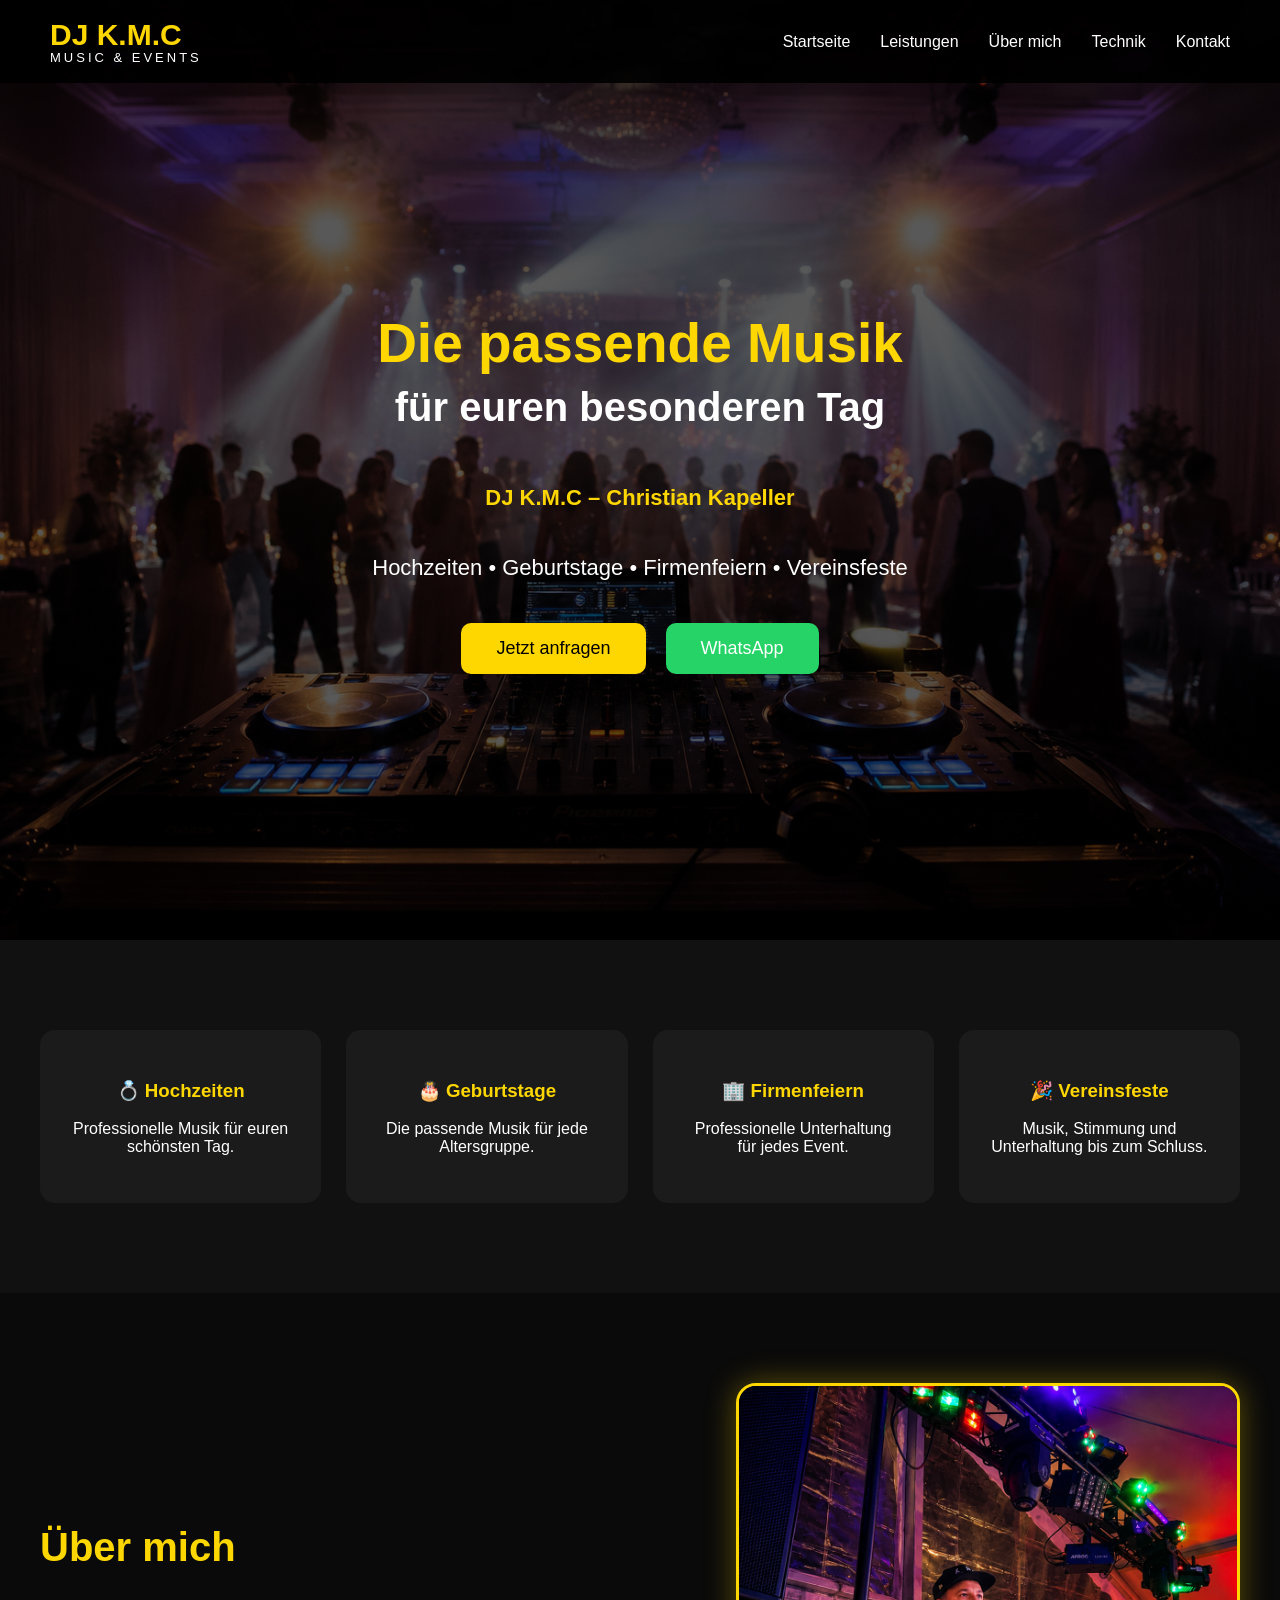
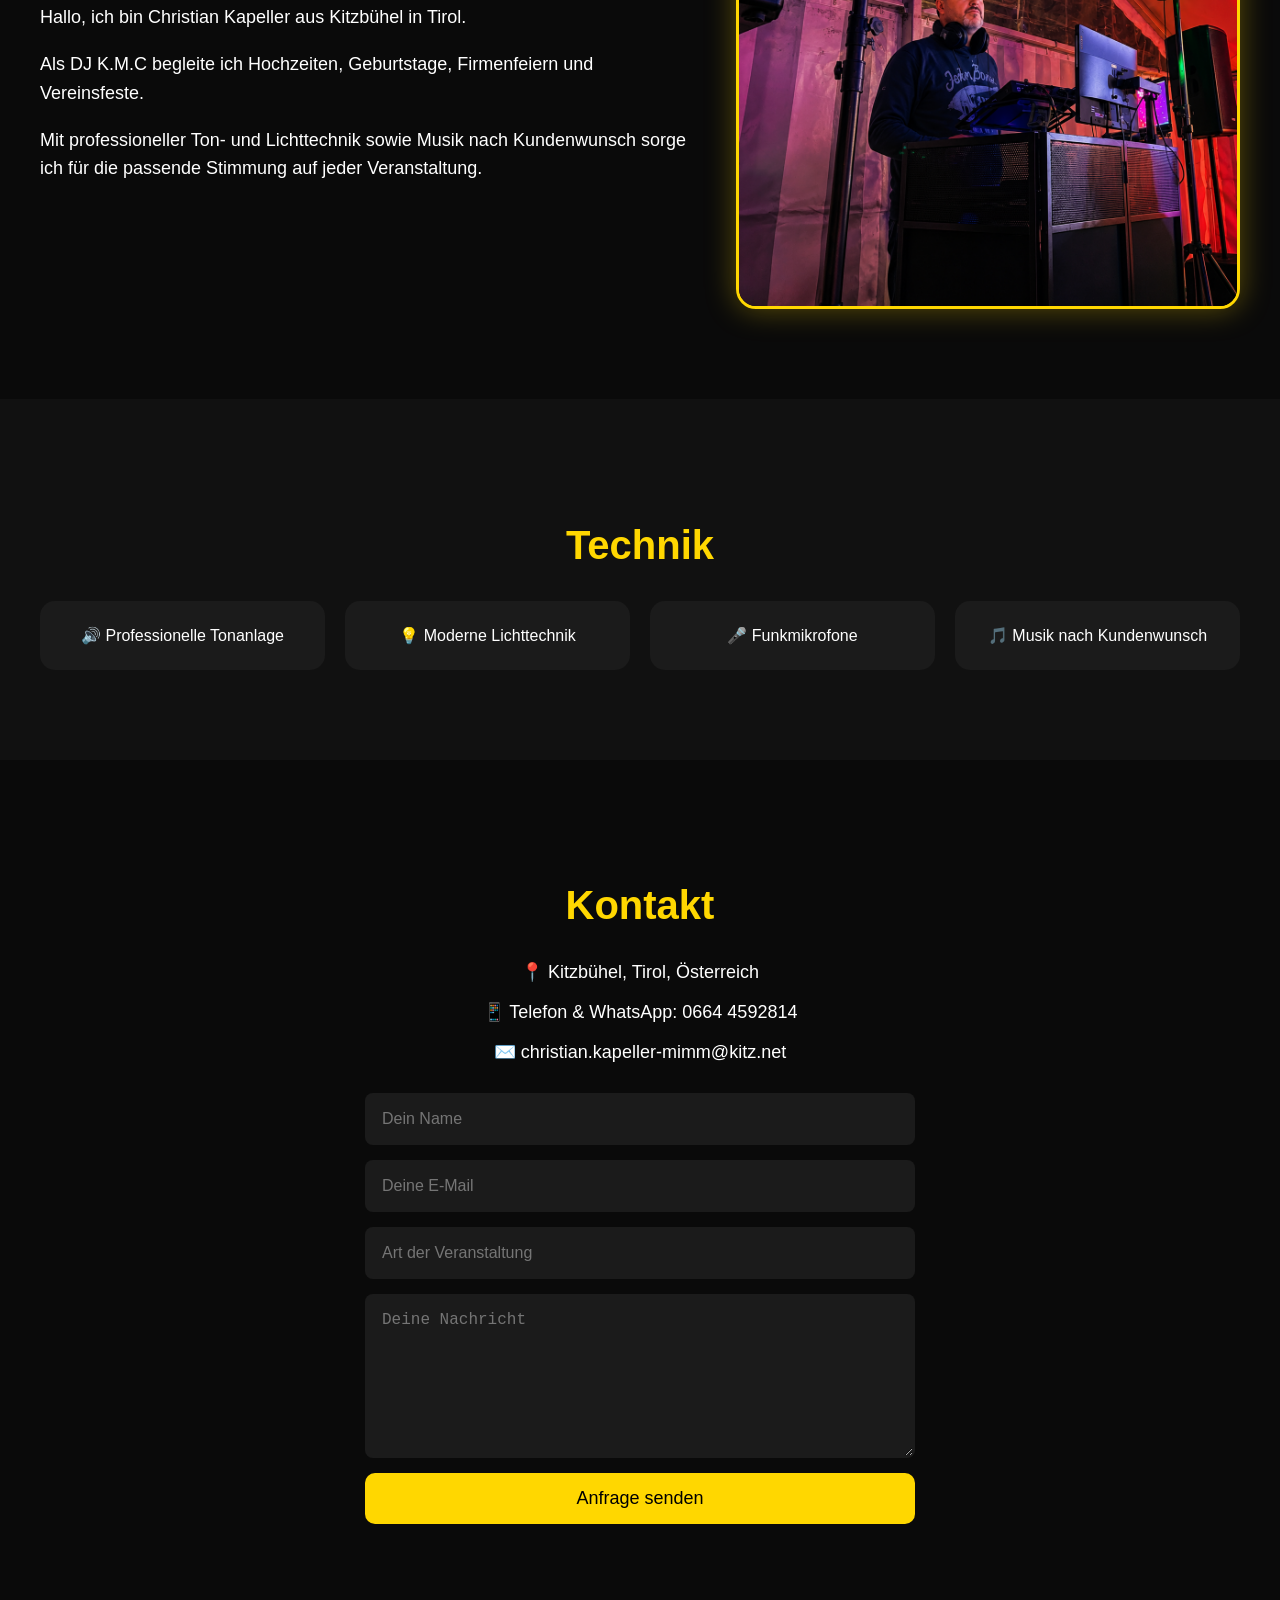
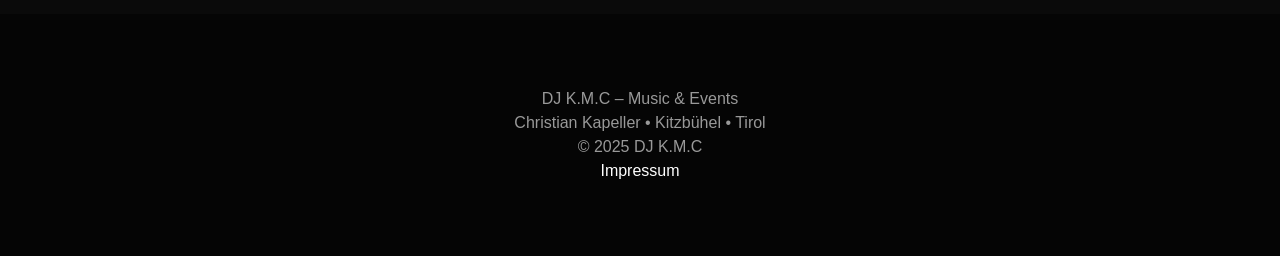
==== index.html @ f446a1e5 "Update index.html" ====
<!DOCTYPE html>
<html lang="de">

<head>
<meta charset="UTF-8">
<meta name="viewport" content="width=device-width, initial-scale=1.0">

<title>DJ K.M.C | DJ für Hochzeiten, Geburtstage & Firmenfeiern in Tirol</title>

<meta name="description" content="DJ K.M.C aus Kitzbühel in Tirol. Professionelle Musik für Hochzeiten, Geburtstage, Firmenfeiern und Vereinsfeste. Ton- und Lichttechnik inklusive.">
<meta name="keywords" content="DJ KMC, DJ Kitzbühel, DJ Tirol, Hochzeit DJ Tirol, Geburtstagsfeier DJ, Firmenfeier DJ, Vereinsfest DJ">
<meta name="author" content="Christian Kapeller">

<link rel="stylesheet" href="style.css">
</head>

<body>

<nav>
    <div class="logo">
        DJ K.M.C
        <span>Music & Events</span>
    </div>

    <ul>
        <li><a href="#start">Startseite</a></li>
        <li><a href="#leistungen">Leistungen</a></li>
        <li><a href="#ueber">Über mich</a></li>
        <li><a href="#technik">Technik</a></li>
        <li><a href="#kontakt">Kontakt</a></li>
    </ul>
</nav>

<section class="hero" id="start">
    <h1>Die passende Musik</h1>
    <h2>für euren besonderen Tag</h2>

    <p class="subtitle">DJ K.M.C – Christian Kapeller</p>
    <p>Hochzeiten • Geburtstage • Firmenfeiern • Vereinsfeste</p>

    <div class="buttons">
        <a href="#kontakt"><button class="gold">Jetzt anfragen</button></a>
        <a href="https://wa.me/436644592814" target="_blank">
            <button class="whatsapp">WhatsApp</button>
        </a>
    </div>
</section>

<section class="services" id="leistungen">
    <div class="card">
        <h3>💍 Hochzeiten</h3>
        <p>Professionelle Musik für euren schönsten Tag.</p>
    </div>

    <div class="card">
        <h3>🎂 Geburtstage</h3>
        <p>Die passende Musik für jede Altersgruppe.</p>
    </div>

    <div class="card">
        <h3>🏢 Firmenfeiern</h3>
        <p>Professionelle Unterhaltung für jedes Event.</p>
    </div>

    <div class="card">
        <h3>🎉 Vereinsfeste</h3>
        <p>Musik, Stimmung und Unterhaltung bis zum Schluss.</p>
    </div>
</section>

<section class="about" id="ueber">
    <div class="about-text">
        <h2>Über mich</h2>

        <p>Hallo, ich bin Christian Kapeller aus Kitzbühel in Tirol.</p>

        <p>
            Als DJ K.M.C begleite ich Hochzeiten, Geburtstage,
            Firmenfeiern und Vereinsfeste.
        </p>

        <p>
            Mit professioneller Ton- und Lichttechnik sowie Musik nach
            Kundenwunsch sorge ich für die passende Stimmung auf jeder
            Veranstaltung.
        </p>
    </div>

    <div class="about-photo">
        <img src="christian.jpg" alt="Christian Kapeller DJ K.M.C">
    </div>
</section>

<section class="technik" id="technik">
    <h2>Technik</h2>

    <div class="technik-box">
        <div>🔊 Professionelle Tonanlage</div>
        <div>💡 Moderne Lichttechnik</div>
        <div>🎤 Funkmikrofone</div>
        <div>🎵 Musik nach Kundenwunsch</div>
    </div>
</section>

<section class="kontakt" id="kontakt">
    <h2>Kontakt</h2>

    <p>📍 Kitzbühel, Tirol, Österreich</p>
    <p>📱 Telefon & WhatsApp: 0664 4592814</p>
    <p>✉️ christian.kapeller-mimm@kitz.net</p>

    <form action="https://formsubmit.co/christian.kapeller-mimm@kitz.net" method="POST">
        <input type="hidden" name="_subject" value="Neue Anfrage über DJ K.M.C Website">
        <input type="hidden" name="_captcha" value="false">
        <input type="hidden" name="_next" value="https://lukap13588-max.github.io/DJ-KMC-Website/">

        <input type="text" name="Name" placeholder="Dein Name" required>
        <input type="email" name="E-Mail" placeholder="Deine E-Mail" required>
        <input type="text" name="Veranstaltung" placeholder="Art der Veranstaltung">
        <textarea name="Nachricht" placeholder="Deine Nachricht" required></textarea>

        <button class="gold" type="submit">Anfrage senden</button>
    </form>
</section>

<footer>
<footer>

    <p>DJ K.M.C – Music & Events</p>

    <p>Christian Kapeller • Kitzbühel • Tirol</p>

    <p>© 2025 DJ K.M.C</p>

    <p>
        <a href="impressum.html">Impressum</a>
    </p>

</footer>
</footer>

</body>
</html>
---- style.css ----
html {
    scroll-behavior: smooth;
}

body {
    margin: 0;
    background: #0a0a0a;
    color: white;
    font-family: Arial, sans-serif;
}

nav {
    background: rgba(0,0,0,0.9);
    display: flex;
    justify-content: space-between;
    align-items: center;
    padding: 18px 50px;
    position: fixed;
    width: 100%;
    box-sizing: border-box;
    z-index: 1000;
}

.logo {
    color: gold;
    font-size: 30px;
    font-weight: bold;
    line-height: 1.1;
}

.logo span {
    display: block;
    color: white;
    font-size: 13px;
    letter-spacing: 3px;
    font-weight: normal;
    text-transform: uppercase;
}

ul {
    list-style: none;
    display: flex;
    gap: 30px;
    margin: 0;
    padding: 0;
}

a {
    color: white;
    text-decoration: none;
    transition: 0.3s;
}

a:hover {
    color: gold;
}

.hero {
    height: 100vh;
    background-image:
    linear-gradient(rgba(0,0,0,0.65), rgba(0,0,0,0.65)),
    url("hero.jpg");
    background-size: cover;
    background-position: center;
    display: flex;
    flex-direction: column;
    justify-content: center;
    align-items: center;
    text-align: center;
    padding: 20px;
}

.hero h1 {
    color: gold;
    font-size: 55px;
    margin-bottom: 10px;
}

.hero h2 {
    font-size: 40px;
    margin-top: 0;
}

.subtitle {
    color: gold;
    font-weight: bold;
}

.hero p {
    font-size: 22px;
}

.buttons {
    display: flex;
    gap: 20px;
    margin-top: 20px;
}

button {
    border: none;
    padding: 15px 35px;
    border-radius: 10px;
    font-size: 18px;
    cursor: pointer;
    transition: 0.3s;
}

button:hover {
    transform: translateY(-3px);
}

.gold {
    background: gold;
    color: black;
}

.whatsapp {
    background: #25D366;
    color: white;
}

.services {
    display: grid;
    grid-template-columns: repeat(auto-fit,minmax(250px,1fr));
    gap: 25px;
    padding: 90px 40px;
    background: #111;
}

.card {
    background: #1b1b1b;
    padding: 30px;
    border-radius: 15px;
    text-align: center;
    transition: 0.4s;
    border: 1px solid transparent;
}

.card:hover {
    transform: translateY(-8px);
    border-color: gold;
    box-shadow: 0 0 20px rgba(255,215,0,0.25);
}

.card h3 {
    color: gold;
}

.about {
    padding: 90px 40px;
    display: grid;
    grid-template-columns: 1.3fr 1fr;
    gap: 40px;
    align-items: center;
    background: #0a0a0a;
}

.about h2,
.technik h2,
.kontakt h2 {
    color: gold;
    font-size: 40px;
}

.about p {
    font-size: 18px;
    line-height: 1.6;
}

.about-photo {
    height: 520px;
    overflow: hidden;
    border-radius: 20px;
    border: 3px solid gold;
    box-shadow: 0 0 30px rgba(255,215,0,0.35);
    transition: 0.4s;
}

.about-photo:hover {
    transform: scale(1.02);
}

.about-photo img {
    width: 100%;
    height: 100%;
    object-fit: cover;
    display: block;
}

/* Technik */

.technik,
.kontakt {
    padding: 90px 40px;
    text-align: center;
}

.technik {
    background: #111;
}

.technik-box {
    display: grid;
    grid-template-columns: repeat(auto-fit,minmax(250px,1fr));
    gap: 20px;
    margin-top: 30px;
}

.technik-box div {
    background: #1b1b1b;
    padding: 25px;
    border-radius: 15px;
}

/* Kontakt */

.kontakt p {
    font-size: 18px;
}

form {
    max-width: 550px;
    margin: 30px auto 0;
    display: flex;
    flex-direction: column;
    gap: 15px;
}

input,
textarea {
    padding: 15px;
    border-radius: 8px;
    border: 2px solid transparent;
    background: #1b1b1b;
    color: white;
    font-size: 16px;
    transition: 0.3s;
}

input:focus,
textarea:focus {
    border-color: gold;
    outline: none;
}

textarea {
    height: 130px;
}

footer {
    background: #050505;
    text-align: center;
    padding: 35px;
    color: #999;
}

footer p {
    margin: 6px;
}

/* Handy */

@media (max-width: 800px) {
    nav {
        flex-direction: column;
        gap: 15px;
        padding: 15px;
    }

    ul {
        flex-wrap: wrap;
        justify-content: center;
        gap: 15px;
    }

    .hero h1 {
        font-size: 40px;
    }

    .hero h2 {
        font-size: 28px;
    }

    .buttons {
        flex-direction: column;
    }

    .about {
        grid-template-columns: 1fr;
        text-align: center;
    }

    .about-photo {
        height: 400px;
    }
}
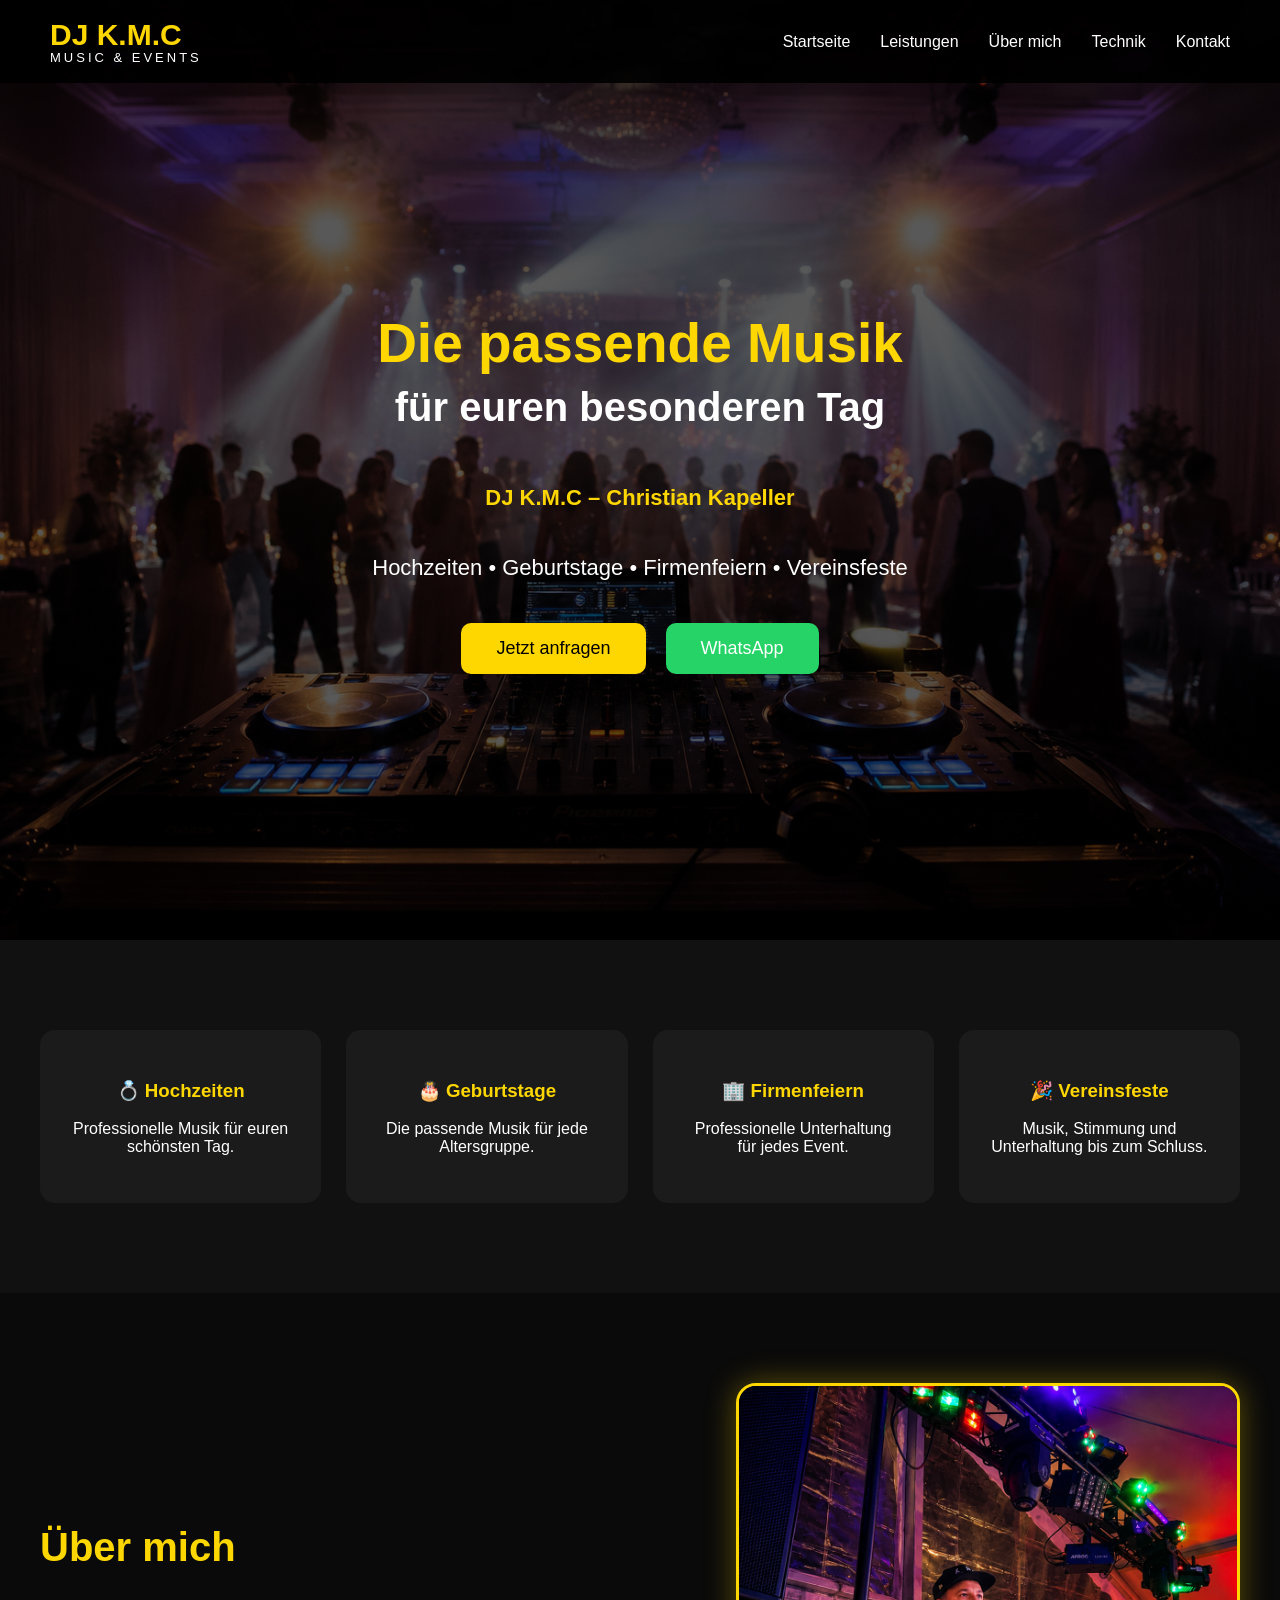
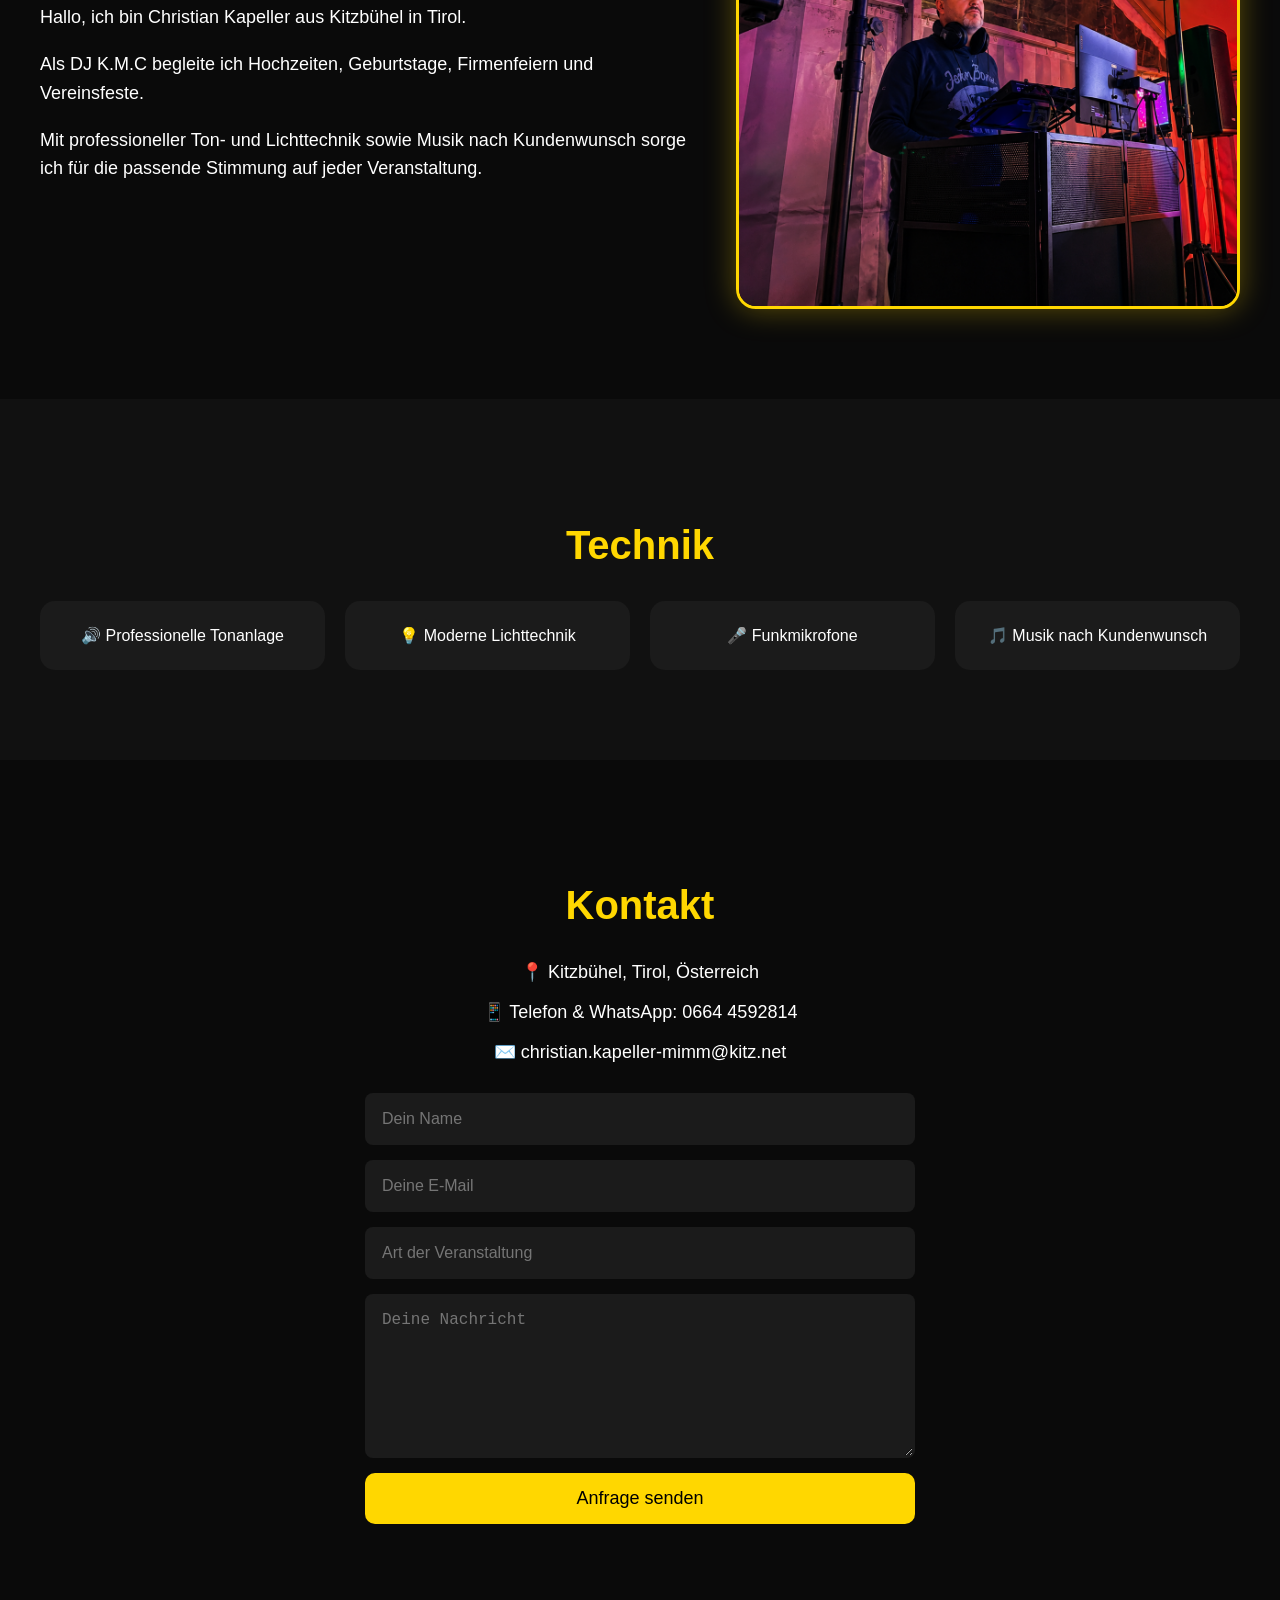
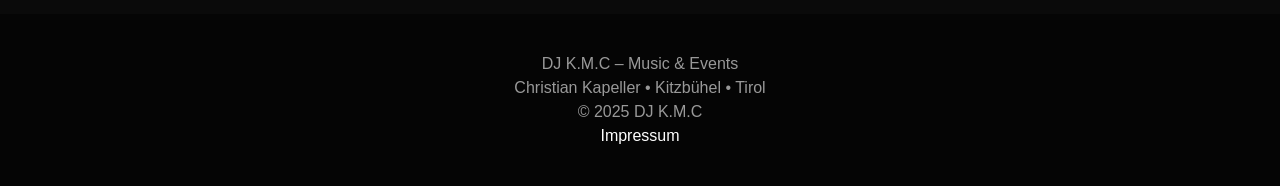
==== commit df975794: "Update index.html" ====
--- a/index.html
+++ b/index.html
@@ -124,19 +124,12 @@
 </section>
 
 <footer>
-<footer>
-
     <p>DJ K.M.C – Music & Events</p>
-
     <p>Christian Kapeller • Kitzbühel • Tirol</p>
-
     <p>© 2025 DJ K.M.C</p>
-
-    <p>
+    <p> 
         <a href="impressum.html">Impressum</a>
     </p>
-
-</footer>
 </footer>
 
 </body>
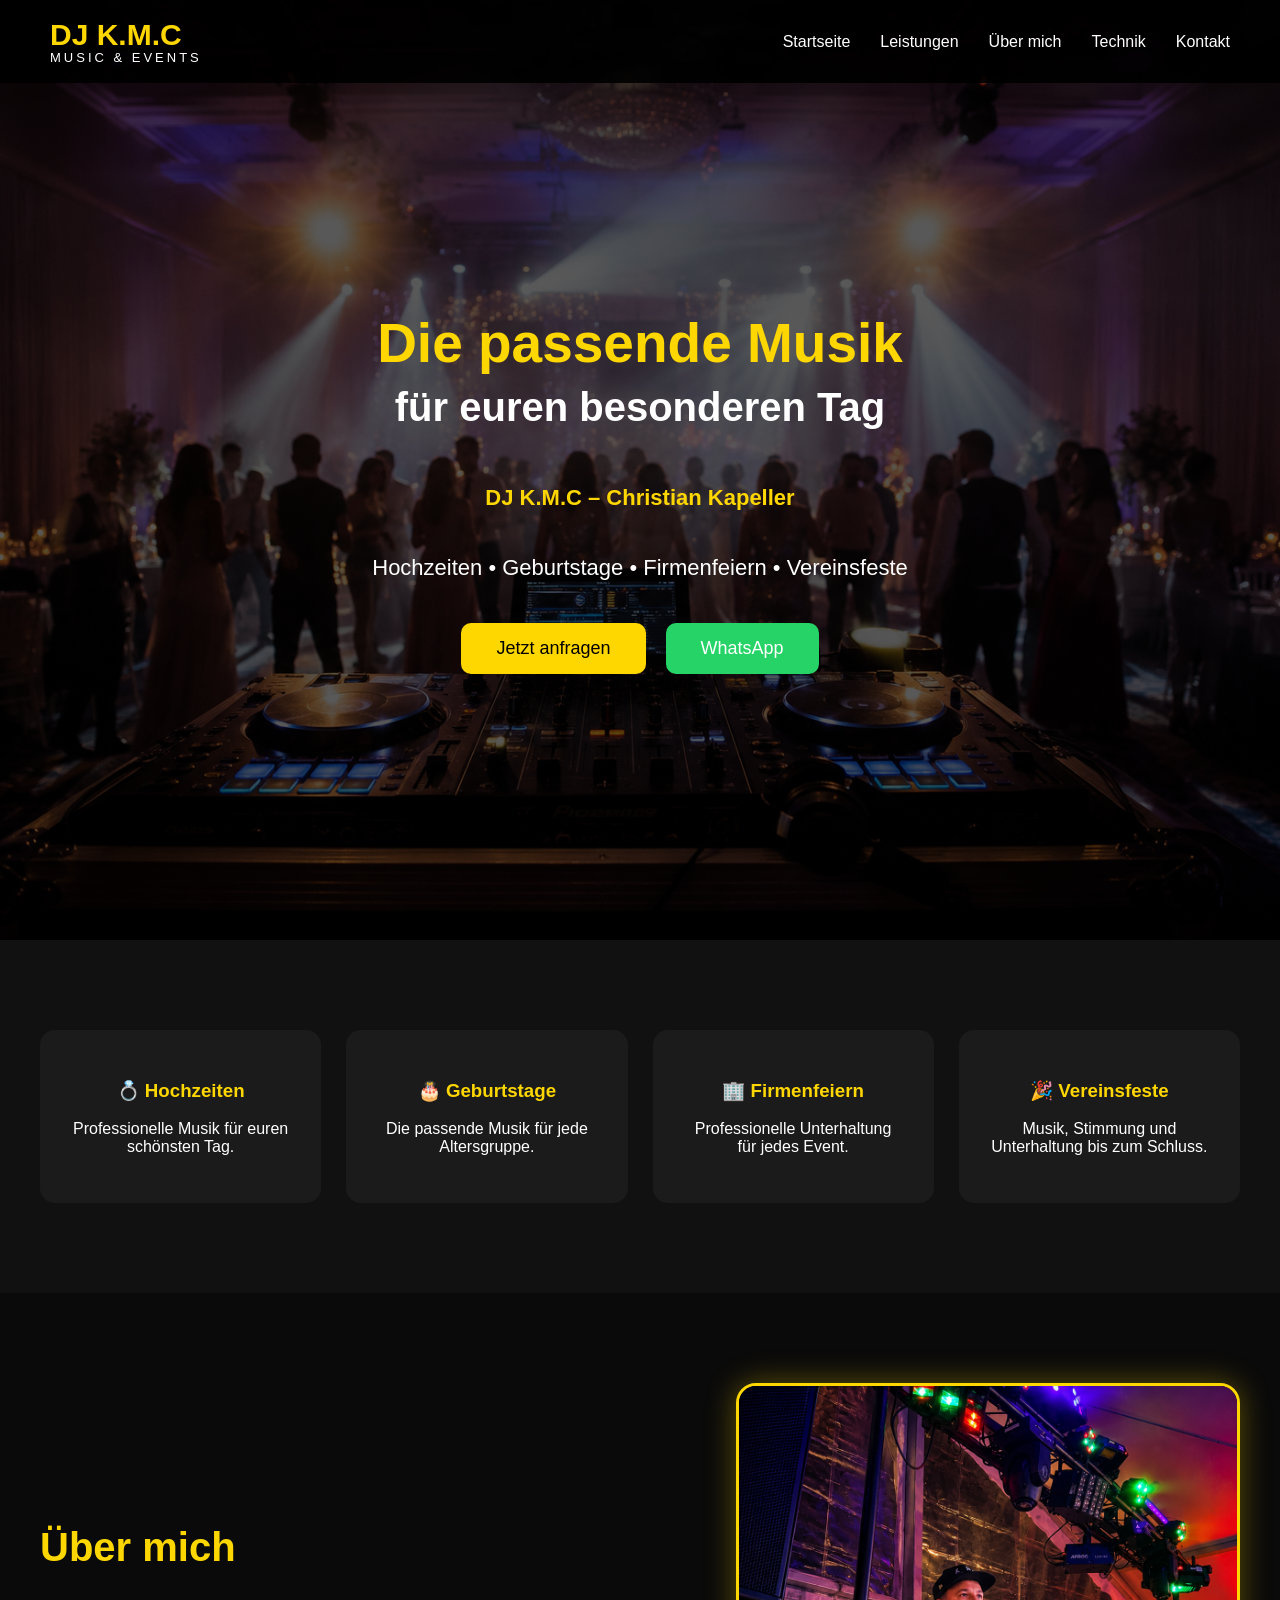
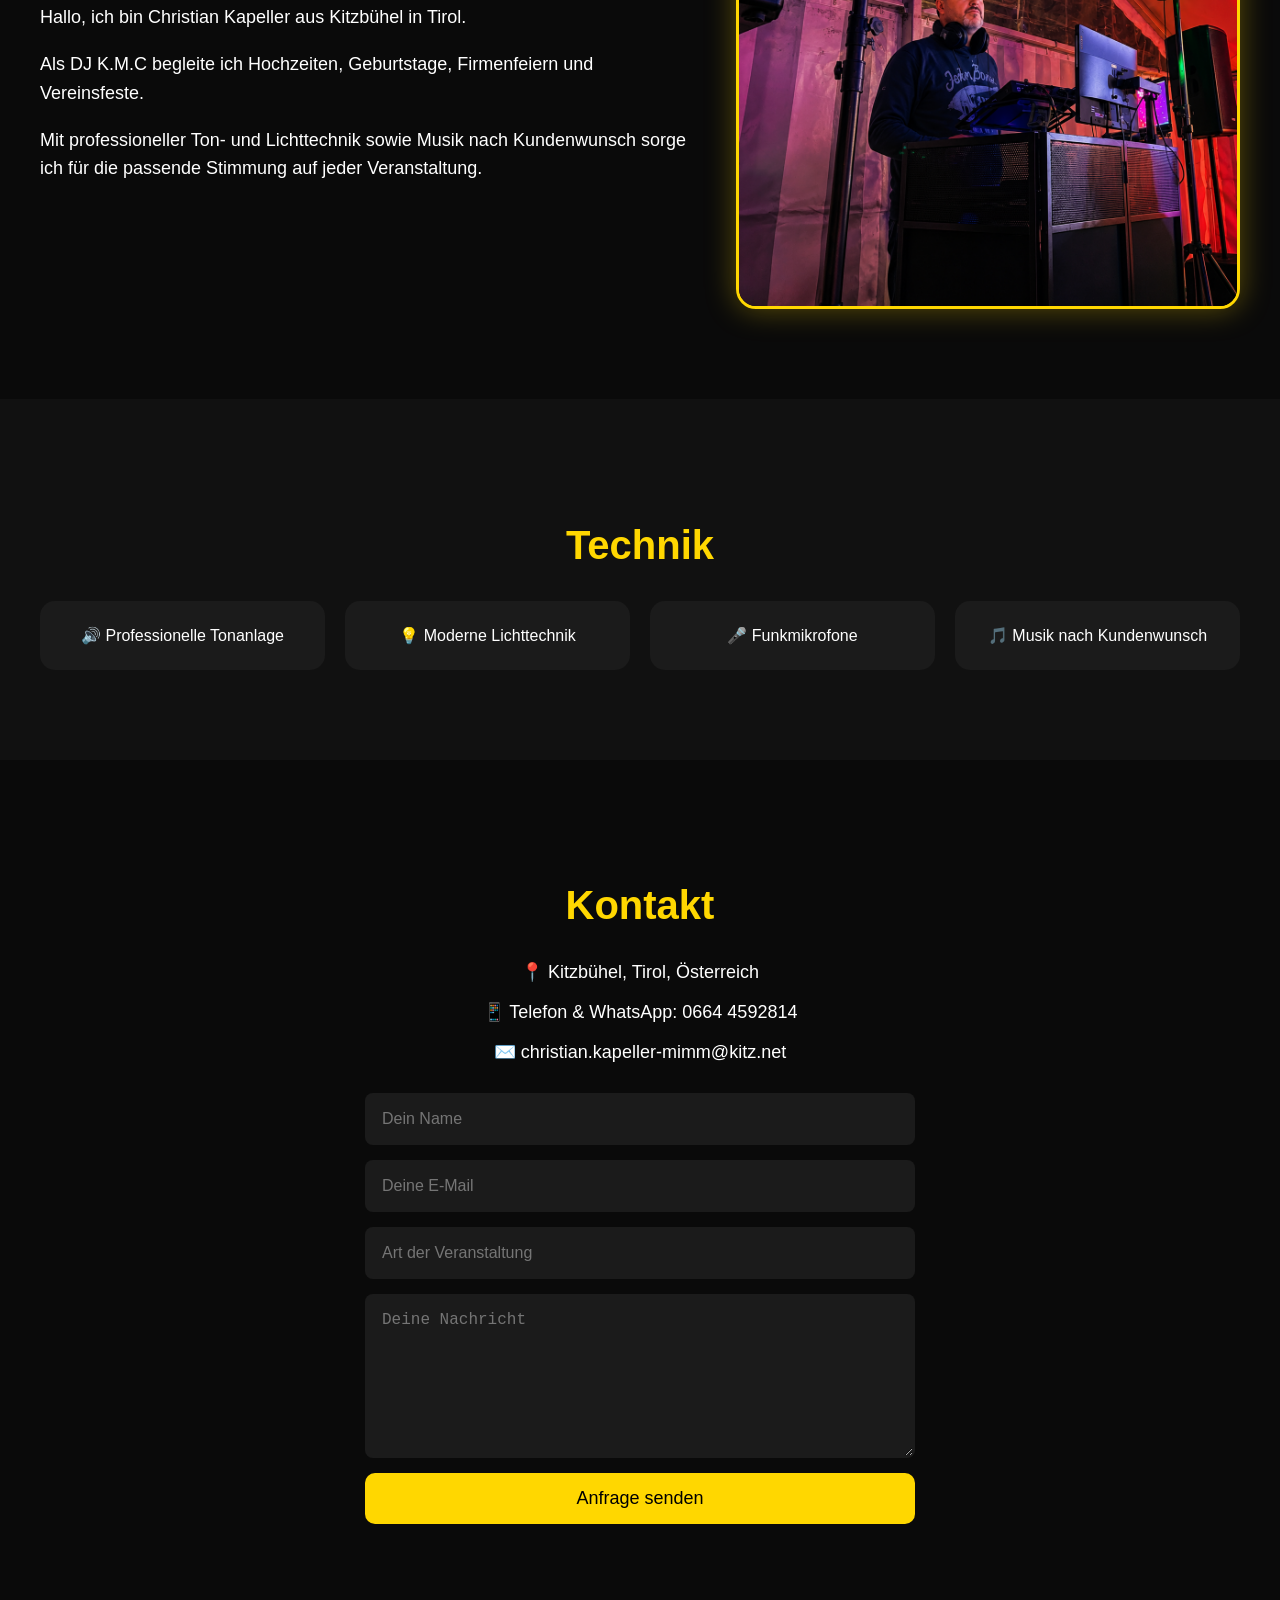
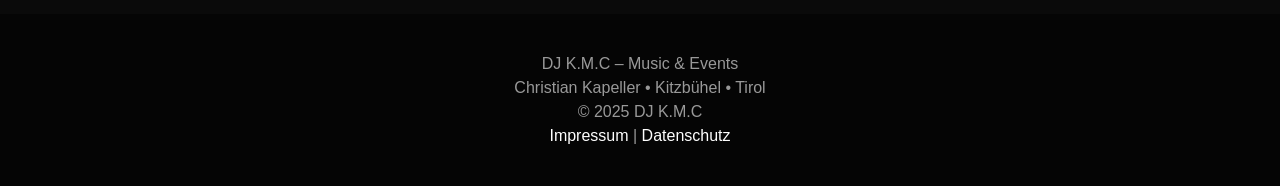
==== commit 338a940d: "Update index.html" ====
--- a/index.html
+++ b/index.html
@@ -127,9 +127,10 @@
     <p>DJ K.M.C – Music & Events</p>
     <p>Christian Kapeller • Kitzbühel • Tirol</p>
     <p>© 2025 DJ K.M.C</p>
-    <p> 
-        <a href="impressum.html">Impressum</a>
-    </p>
+<p>
+    <a href="impressum.html">Impressum</a> |
+    <a href="datenschutz.html">Datenschutz</a>
+</p>
 </footer>
 
 </body>
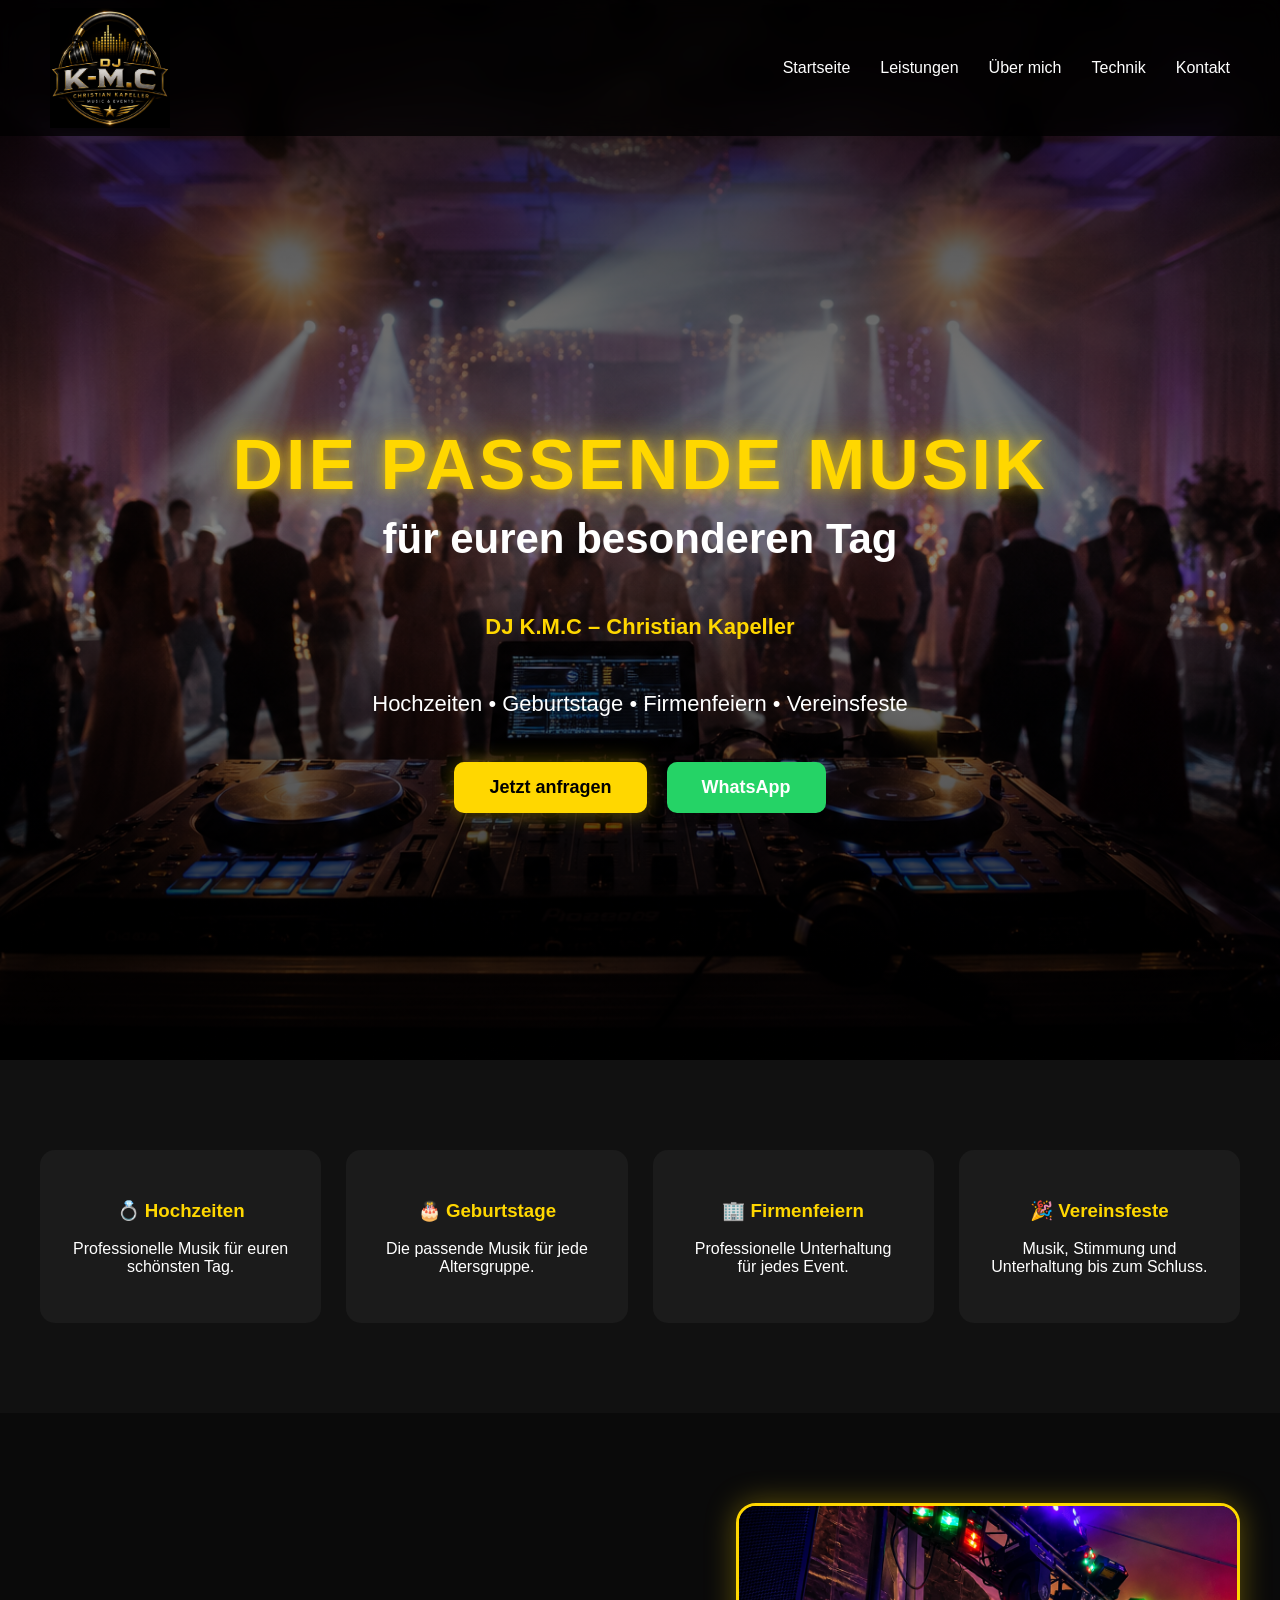
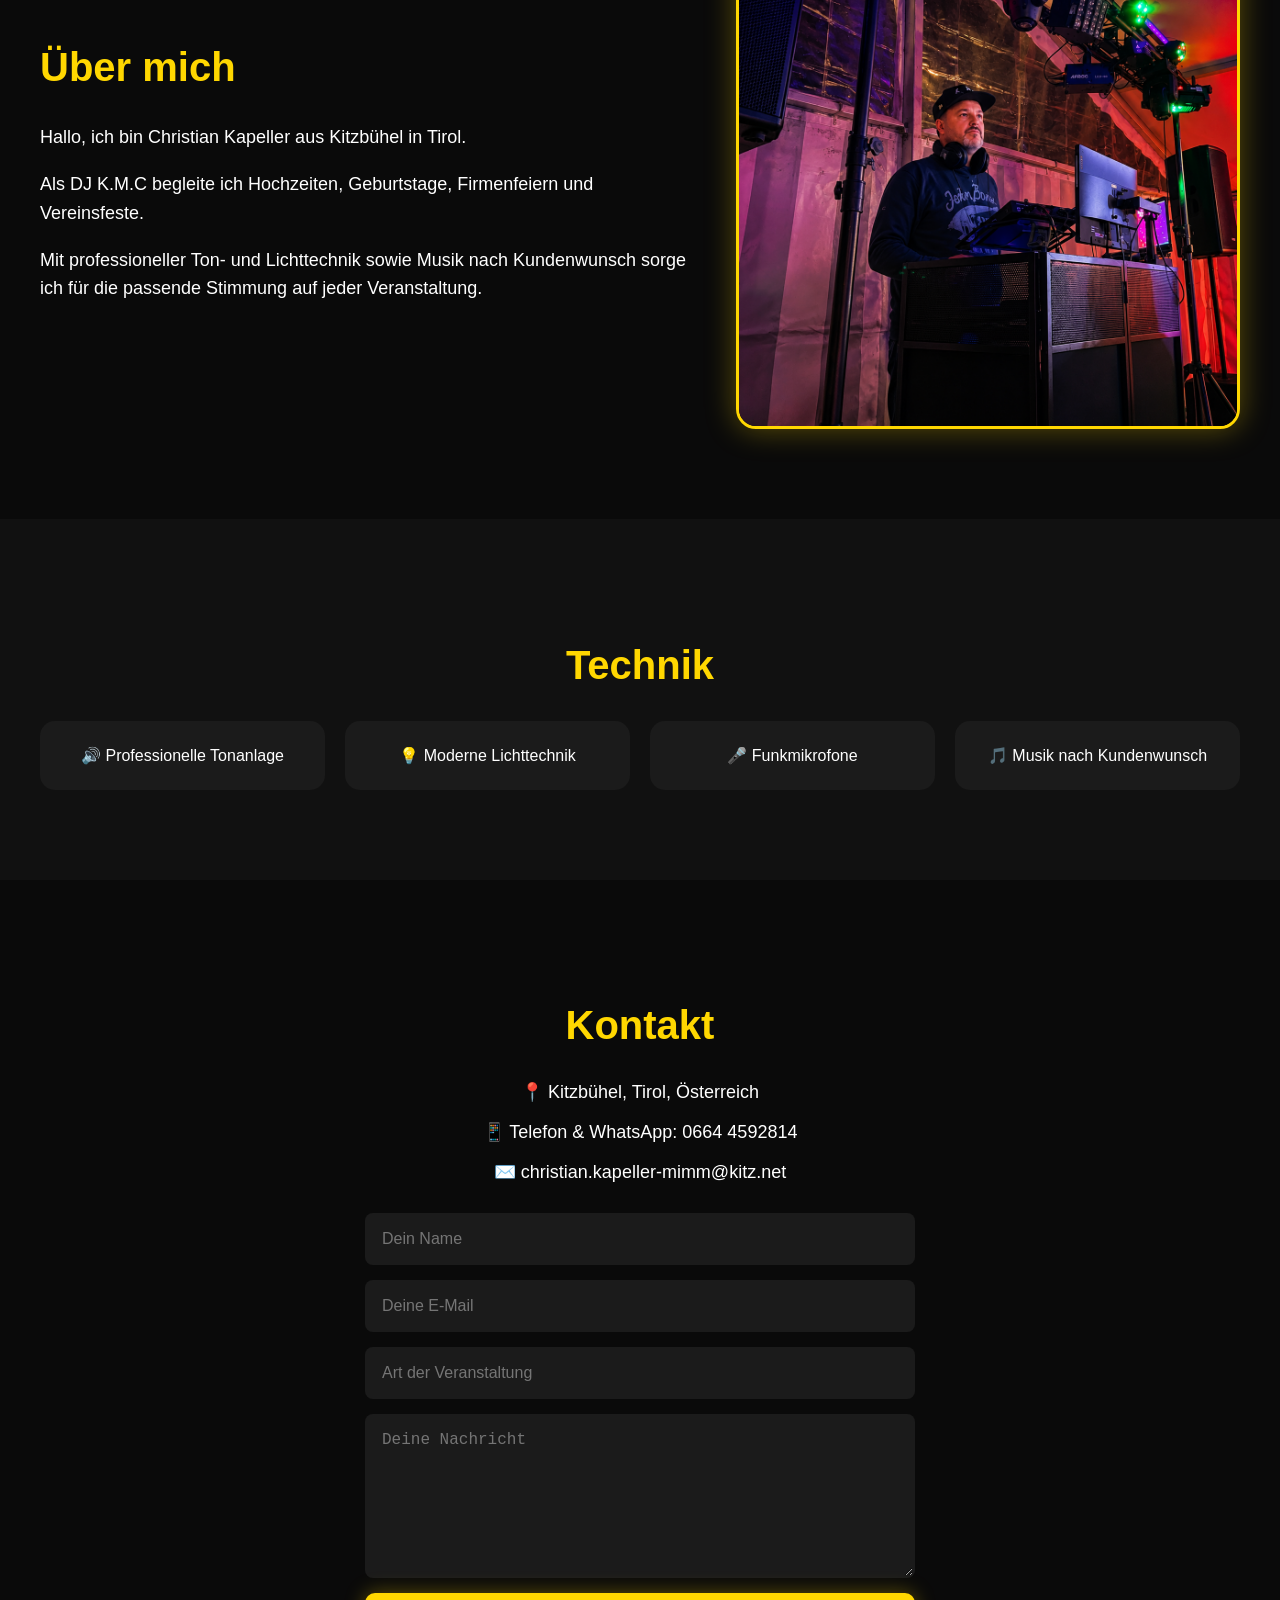
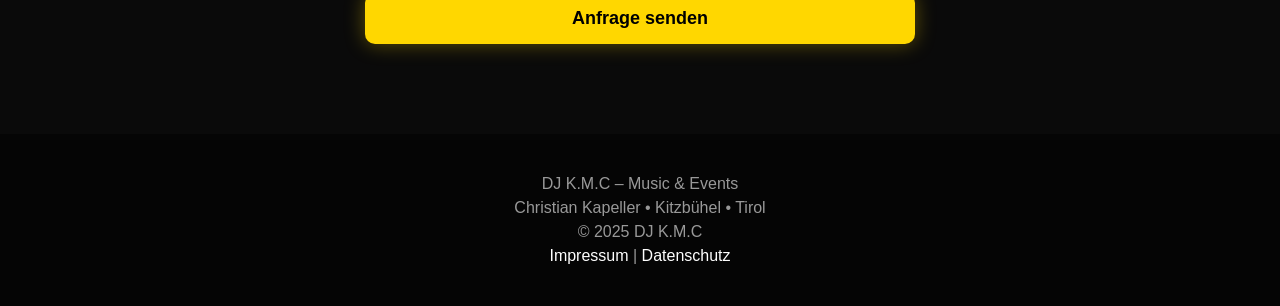
==== commit 415a4d44: "Add files via upload" ====
--- a/index.html
+++ b/index.html
@@ -17,10 +17,9 @@
 <body>
 
 <nav>
-    <div class="logo">
-        DJ K.M.C
-        <span>Music & Events</span>
-    </div>
+<div class="logo">
+    <img src="logo.png" alt="DJ K-M.C Logo">
+</div>
 
     <ul>
         <li><a href="#start">Startseite</a></li>
@@ -127,11 +126,11 @@
     <p>DJ K.M.C – Music & Events</p>
     <p>Christian Kapeller • Kitzbühel • Tirol</p>
     <p>© 2025 DJ K.M.C</p>
-<p>
+   <p>
     <a href="impressum.html">Impressum</a> |
     <a href="datenschutz.html">Datenschutz</a>
 </p>
 </footer>
 
 </body>
-</html>
+</html>
--- a/style.css
+++ b/style.css
@@ -10,31 +10,22 @@
 }
 
 nav {
-    background: rgba(0,0,0,0.9);
+    background: rgba(0,0,0,0.75);
+    backdrop-filter: blur(12px);
     display: flex;
     justify-content: space-between;
     align-items: center;
-    padding: 18px 50px;
+    padding: 8px 50px;
     position: fixed;
     width: 100%;
     box-sizing: border-box;
     z-index: 1000;
 }
 
-.logo {
-    color: gold;
-    font-size: 30px;
-    font-weight: bold;
-    line-height: 1.1;
-}
-
-.logo span {
+.logo img {
+    height: 120px;
+    width: auto;
     display: block;
-    color: white;
-    font-size: 13px;
-    letter-spacing: 3px;
-    font-weight: normal;
-    text-transform: uppercase;
 }
 
 ul {
@@ -56,38 +47,61 @@
 }
 
 .hero {
-    height: 100vh;
-    background-image:
-    linear-gradient(rgba(0,0,0,0.65), rgba(0,0,0,0.65)),
-    url("hero.jpg");
-    background-size: cover;
-    background-position: center;
+    position: relative;
+    min-height: 100vh;
+    background: url("hero.jpg") center center/cover no-repeat;
     display: flex;
     flex-direction: column;
     justify-content: center;
     align-items: center;
     text-align: center;
-    padding: 20px;
+    overflow: hidden;
+    padding: 140px 20px 20px;
+}
+
+.hero::before {
+    content: "";
+    position: absolute;
+    inset: 0;
+    background: linear-gradient(
+        rgba(0,0,0,0.78),
+        rgba(0,0,0,0.45),
+        rgba(0,0,0,0.85)
+    );
+}
+
+.hero * {
+    position: relative;
+    z-index: 2;
 }
 
 .hero h1 {
-    color: gold;
-    font-size: 55px;
+    color: #FFD700;
+    font-size: 70px;
+    text-transform: uppercase;
+    letter-spacing: 3px;
     margin-bottom: 10px;
+    text-shadow:
+        0 0 10px rgba(255,215,0,.5),
+        0 0 25px rgba(255,215,0,.4),
+        0 0 40px rgba(255,215,0,.3);
 }
 
 .hero h2 {
-    font-size: 40px;
+    font-size: 42px;
     margin-top: 0;
+    margin-bottom: 25px;
 }
 
 .subtitle {
-    color: gold;
+    color: #FFD700;
+    font-size: 24px;
     font-weight: bold;
 }
 
 .hero p {
     font-size: 22px;
+    line-height: 1.5;
 }
 
 .buttons {
@@ -102,6 +116,7 @@
     border-radius: 10px;
     font-size: 18px;
     cursor: pointer;
+    font-weight: bold;
     transition: 0.3s;
 }
 
@@ -110,8 +125,13 @@
 }
 
 .gold {
-    background: gold;
+    background: #FFD700;
     color: black;
+    box-shadow: 0 0 20px rgba(255,215,0,0.35);
+}
+
+.gold:hover {
+    box-shadow: 0 0 30px rgba(255,215,0,0.65);
 }
 
 .whatsapp {
@@ -173,21 +193,13 @@
     border-radius: 20px;
     border: 3px solid gold;
     box-shadow: 0 0 30px rgba(255,215,0,0.35);
-    transition: 0.4s;
-}
-
-.about-photo:hover {
-    transform: scale(1.02);
 }
 
 .about-photo img {
     width: 100%;
     height: 100%;
     object-fit: cover;
-    display: block;
-}
-
-/* Technik */
+}
 
 .technik,
 .kontakt {
@@ -211,8 +223,6 @@
     padding: 25px;
     border-radius: 15px;
 }
-
-/* Kontakt */
 
 .kontakt p {
     font-size: 18px;
@@ -234,7 +244,6 @@
     background: #1b1b1b;
     color: white;
     font-size: 16px;
-    transition: 0.3s;
 }
 
 input:focus,
@@ -258,13 +267,15 @@
     margin: 6px;
 }
 
-/* Handy */
-
 @media (max-width: 800px) {
     nav {
         flex-direction: column;
-        gap: 15px;
-        padding: 15px;
+        gap: 10px;
+        padding: 10px;
+    }
+
+    .logo img {
+        height: 85px;
     }
 
     ul {
@@ -273,12 +284,20 @@
         gap: 15px;
     }
 
+    .hero {
+        padding-top: 170px;
+    }
+
     .hero h1 {
-        font-size: 40px;
+        font-size: 38px;
     }
 
     .hero h2 {
-        font-size: 28px;
+        font-size: 26px;
+    }
+
+    .hero p {
+        font-size: 17px;
     }
 
     .buttons {
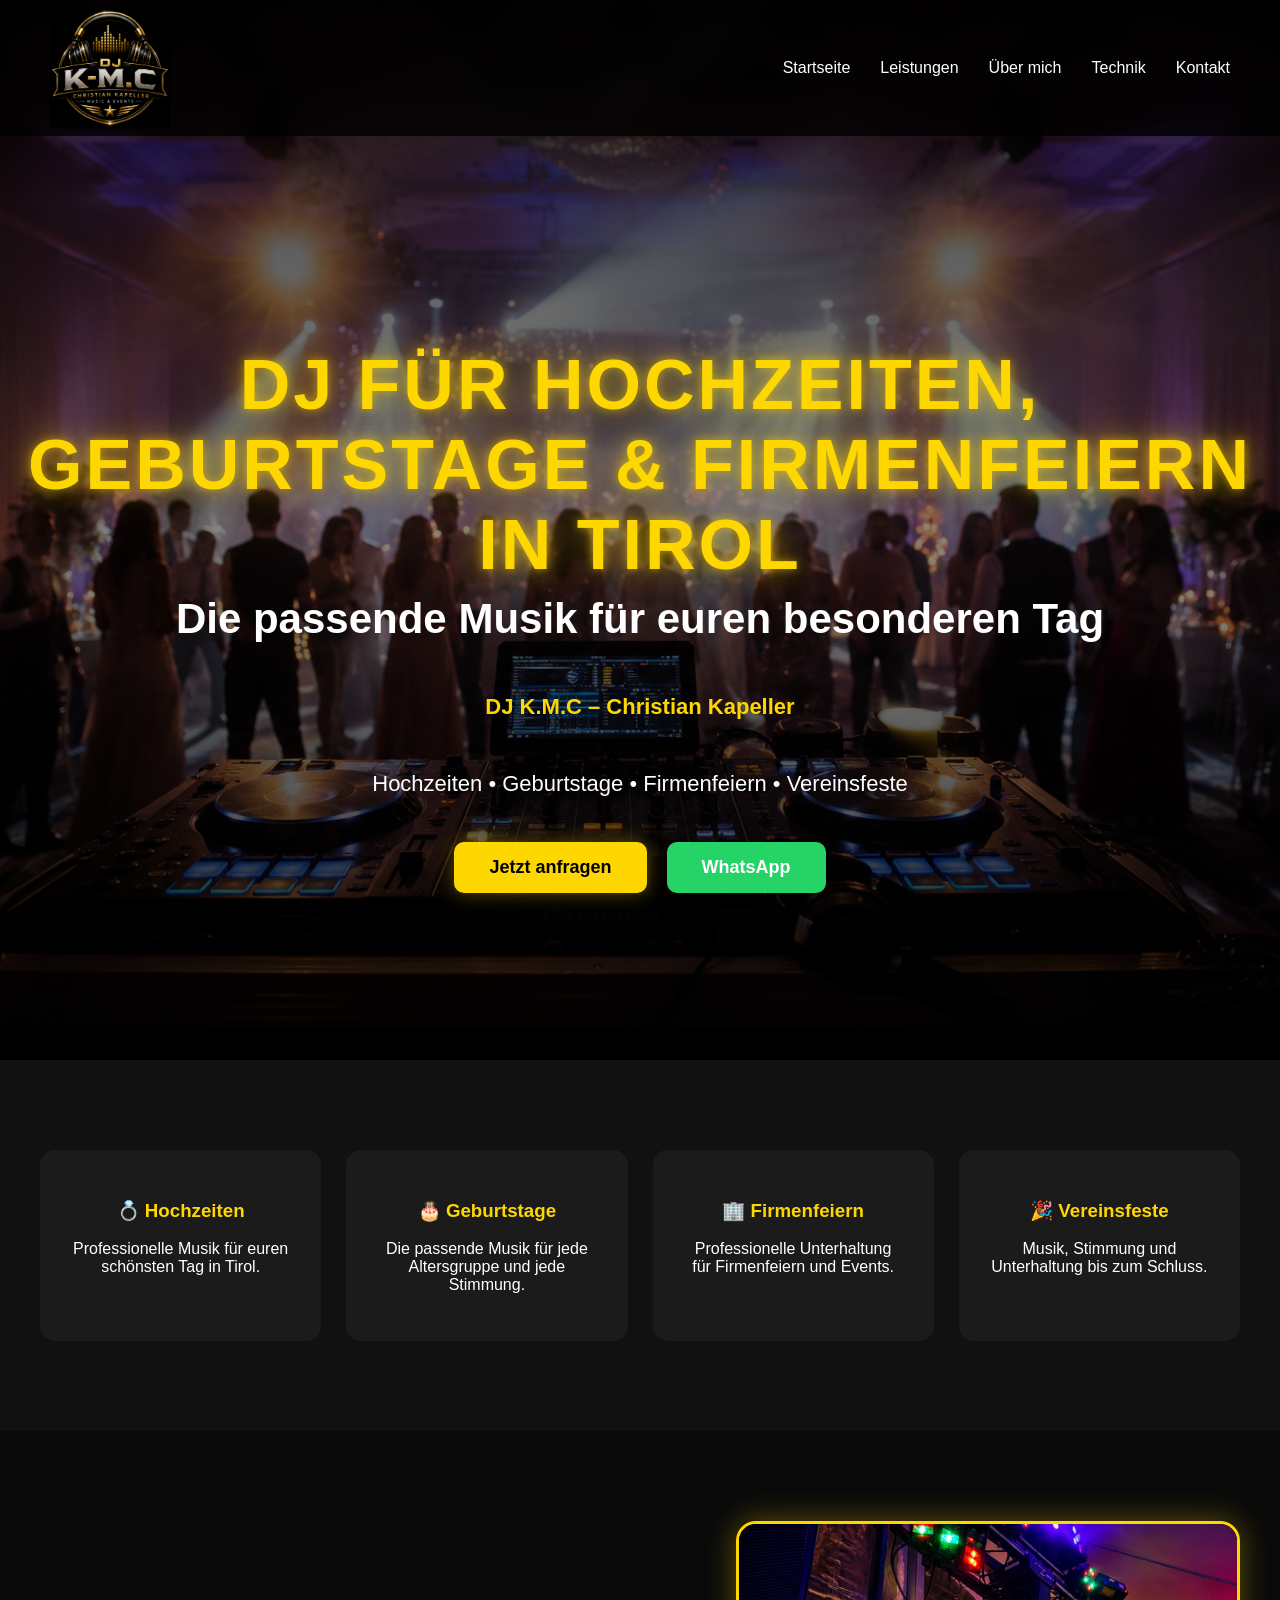
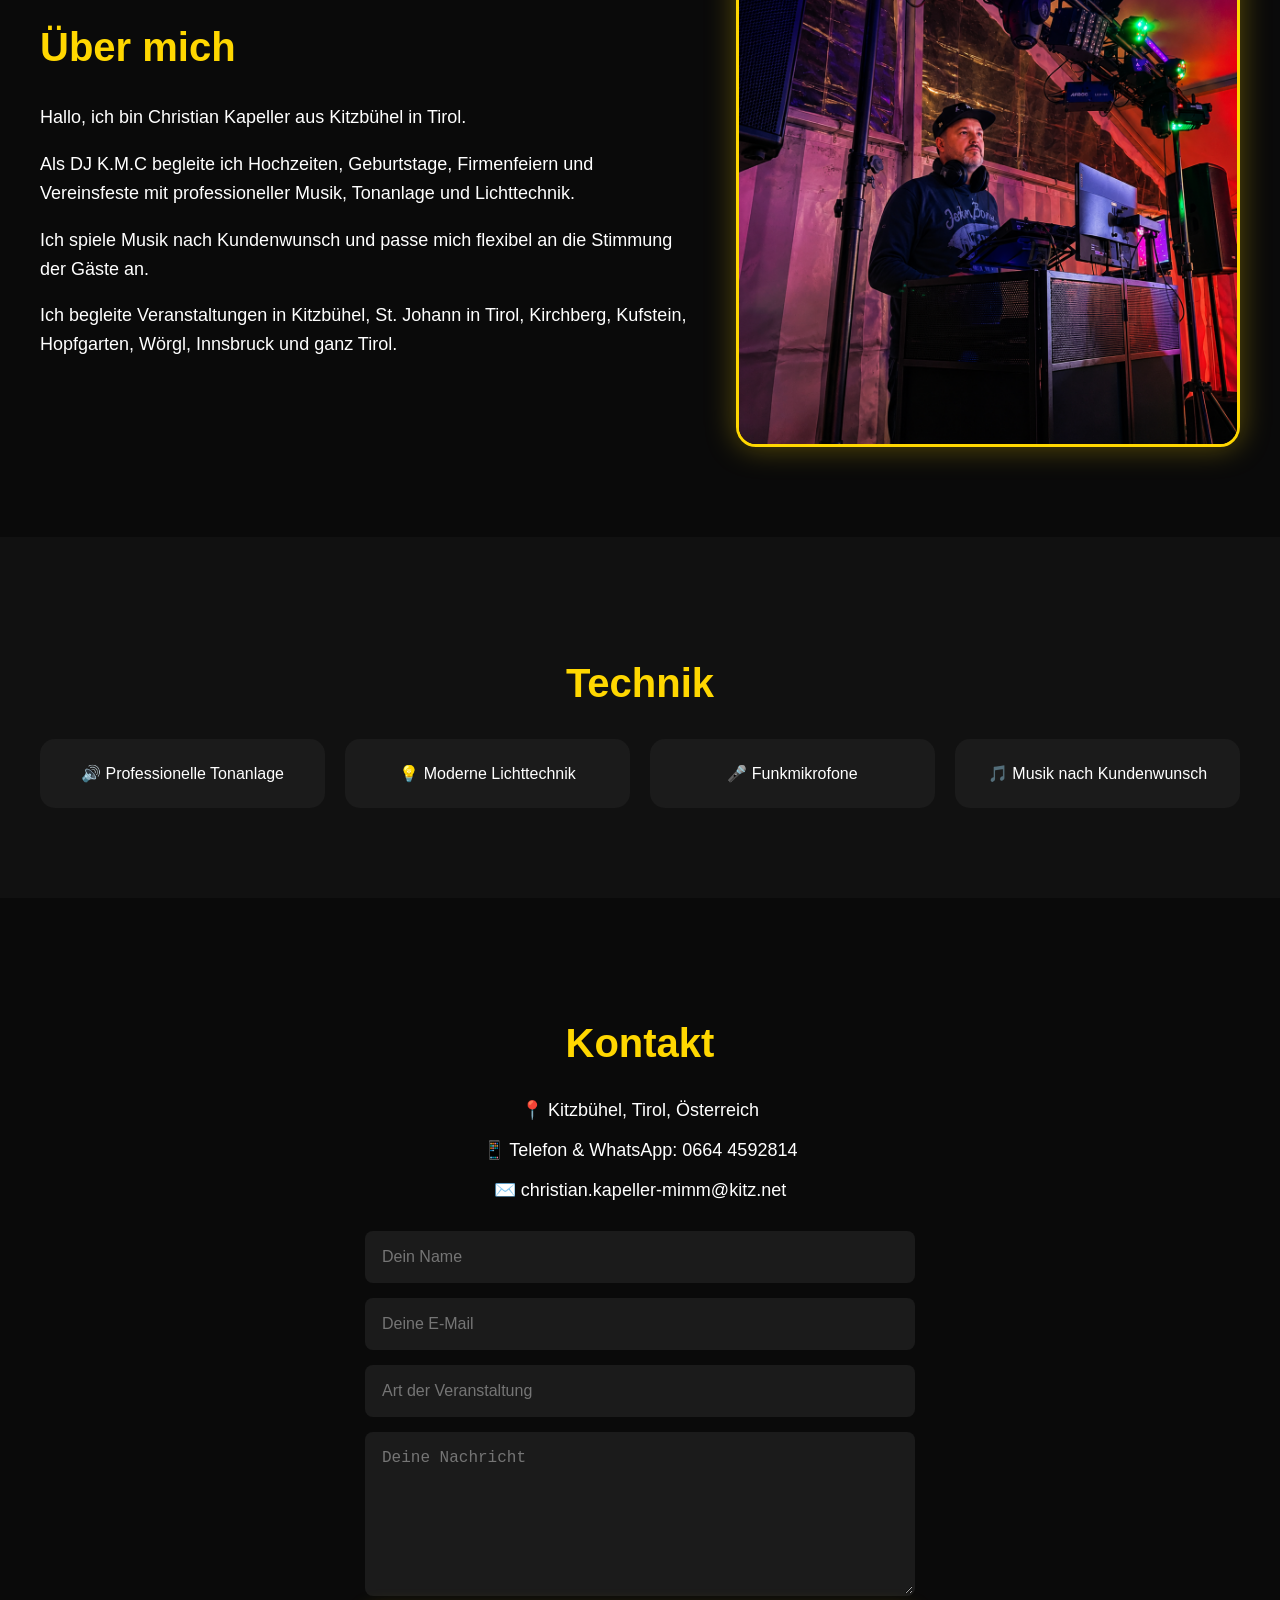
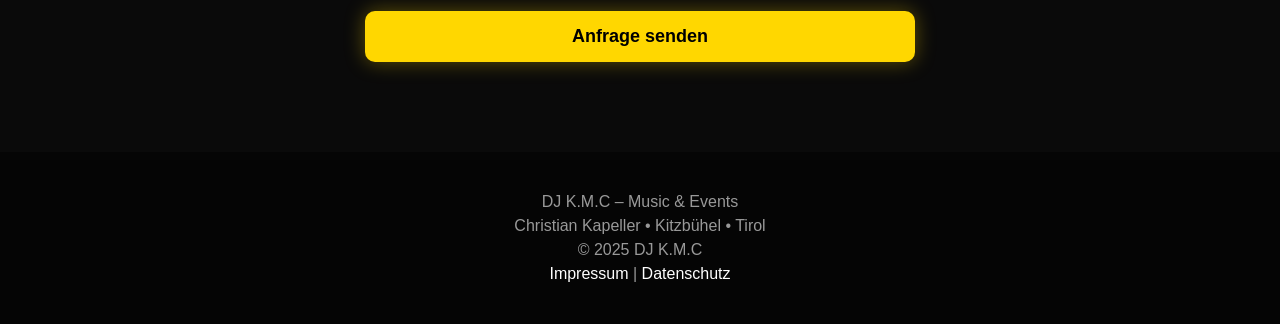
==== commit 1c344369: "Add files via upload" ====
--- a/index.html
+++ b/index.html
@@ -5,21 +5,31 @@
 <meta charset="UTF-8">
 <meta name="viewport" content="width=device-width, initial-scale=1.0">
 
-<title>DJ K.M.C | DJ für Hochzeiten, Geburtstage & Firmenfeiern in Tirol</title>
+<title>DJ K.M.C | Hochzeits DJ, Geburtstags DJ & Event DJ in Tirol</title>
 
-<meta name="description" content="DJ K.M.C aus Kitzbühel in Tirol. Professionelle Musik für Hochzeiten, Geburtstage, Firmenfeiern und Vereinsfeste. Ton- und Lichttechnik inklusive.">
-<meta name="keywords" content="DJ KMC, DJ Kitzbühel, DJ Tirol, Hochzeit DJ Tirol, Geburtstagsfeier DJ, Firmenfeier DJ, Vereinsfest DJ">
+<meta name="description" content="DJ K.M.C aus Kitzbühel in Tirol. Professioneller DJ für Hochzeiten, Geburtstage, Firmenfeiern und Vereinsfeste mit Tonanlage, Lichttechnik und Musik nach Kundenwunsch.">
+
+<meta name="keywords" content="DJ KMC, DJ Kitzbühel, DJ Tirol, Hochzeits DJ Tirol, Hochzeits DJ Kitzbühel, Geburtstags DJ Tirol, Event DJ Tirol, Firmenfeier DJ, Vereinsfest DJ">
+
 <meta name="author" content="Christian Kapeller">
+<meta name="robots" content="index, follow">
 
+<meta property="og:title" content="DJ K.M.C | DJ für Hochzeiten, Geburtstage & Firmenfeiern in Tirol">
+<meta property="og:description" content="Professioneller DJ aus Kitzbühel für Hochzeiten, Geburtstage, Firmenfeiern und Vereinsfeste.">
+<meta property="og:image" content="https://lukap13588-max.github.io/DJ-KMC-Website/logo.png">
+<meta property="og:type" content="website">
+<meta property="og:url" content="https://lukap13588-max.github.io/DJ-KMC-Website/">
+
+<link rel="canonical" href="https://lukap13588-max.github.io/DJ-KMC-Website/">
 <link rel="stylesheet" href="style.css">
 </head>
 
 <body>
 
 <nav>
-<div class="logo">
-    <img src="logo.png" alt="DJ K-M.C Logo">
-</div>
+    <div class="logo">
+        <img src="logo.png" alt="DJ K-M.C Logo">
+    </div>
 
     <ul>
         <li><a href="#start">Startseite</a></li>
@@ -31,14 +41,18 @@
 </nav>
 
 <section class="hero" id="start">
-    <h1>Die passende Musik</h1>
-    <h2>für euren besonderen Tag</h2>
+    <h1>DJ für Hochzeiten, Geburtstage & Firmenfeiern in Tirol</h1>
+    <h2>Die passende Musik für euren besonderen Tag</h2>
 
     <p class="subtitle">DJ K.M.C – Christian Kapeller</p>
-    <p>Hochzeiten • Geburtstage • Firmenfeiern • Vereinsfeste</p>
+
+    <p>
+        Hochzeiten • Geburtstage • Firmenfeiern • Vereinsfeste
+    </p>
 
     <div class="buttons">
         <a href="#kontakt"><button class="gold">Jetzt anfragen</button></a>
+
         <a href="https://wa.me/436644592814" target="_blank">
             <button class="whatsapp">WhatsApp</button>
         </a>
@@ -48,17 +62,17 @@
 <section class="services" id="leistungen">
     <div class="card">
         <h3>💍 Hochzeiten</h3>
-        <p>Professionelle Musik für euren schönsten Tag.</p>
+        <p>Professionelle Musik für euren schönsten Tag in Tirol.</p>
     </div>
 
     <div class="card">
         <h3>🎂 Geburtstage</h3>
-        <p>Die passende Musik für jede Altersgruppe.</p>
+        <p>Die passende Musik für jede Altersgruppe und jede Stimmung.</p>
     </div>
 
     <div class="card">
         <h3>🏢 Firmenfeiern</h3>
-        <p>Professionelle Unterhaltung für jedes Event.</p>
+        <p>Professionelle Unterhaltung für Firmenfeiern und Events.</p>
     </div>
 
     <div class="card">
@@ -71,22 +85,29 @@
     <div class="about-text">
         <h2>Über mich</h2>
 
-        <p>Hallo, ich bin Christian Kapeller aus Kitzbühel in Tirol.</p>
+        <p>
+            Hallo, ich bin Christian Kapeller aus Kitzbühel in Tirol.
+        </p>
 
         <p>
             Als DJ K.M.C begleite ich Hochzeiten, Geburtstage,
-            Firmenfeiern und Vereinsfeste.
+            Firmenfeiern und Vereinsfeste mit professioneller Musik,
+            Tonanlage und Lichttechnik.
         </p>
 
         <p>
-            Mit professioneller Ton- und Lichttechnik sowie Musik nach
-            Kundenwunsch sorge ich für die passende Stimmung auf jeder
-            Veranstaltung.
+            Ich spiele Musik nach Kundenwunsch und passe mich flexibel
+            an die Stimmung der Gäste an.
+        </p>
+
+        <p>
+            Ich begleite Veranstaltungen in Kitzbühel, St. Johann in Tirol,
+            Kirchberg, Kufstein, Hopfgarten, Wörgl, Innsbruck und ganz Tirol.
         </p>
     </div>
 
     <div class="about-photo">
-        <img src="christian.jpg" alt="Christian Kapeller DJ K.M.C">
+        <img src="christian.jpg" alt="Christian Kapeller DJ K.M.C aus Kitzbühel Tirol">
     </div>
 </section>
 
@@ -114,7 +135,7 @@
         <input type="hidden" name="_next" value="https://lukap13588-max.github.io/DJ-KMC-Website/">
 
         <input type="text" name="Name" placeholder="Dein Name" required>
-        <input type="email" name="E-Mail" placeholder="Deine E-Mail" required>
+        <input type="email" name="email" placeholder="Deine E-Mail" required>
         <input type="text" name="Veranstaltung" placeholder="Art der Veranstaltung">
         <textarea name="Nachricht" placeholder="Deine Nachricht" required></textarea>
 
@@ -126,10 +147,10 @@
     <p>DJ K.M.C – Music & Events</p>
     <p>Christian Kapeller • Kitzbühel • Tirol</p>
     <p>© 2025 DJ K.M.C</p>
-   <p>
-    <a href="impressum.html">Impressum</a> |
-    <a href="datenschutz.html">Datenschutz</a>
-</p>
+    <p>
+        <a href="impressum.html">Impressum</a> |
+        <a href="datenschutz.html">Datenschutz</a>
+    </p>
 </footer>
 
 </body>
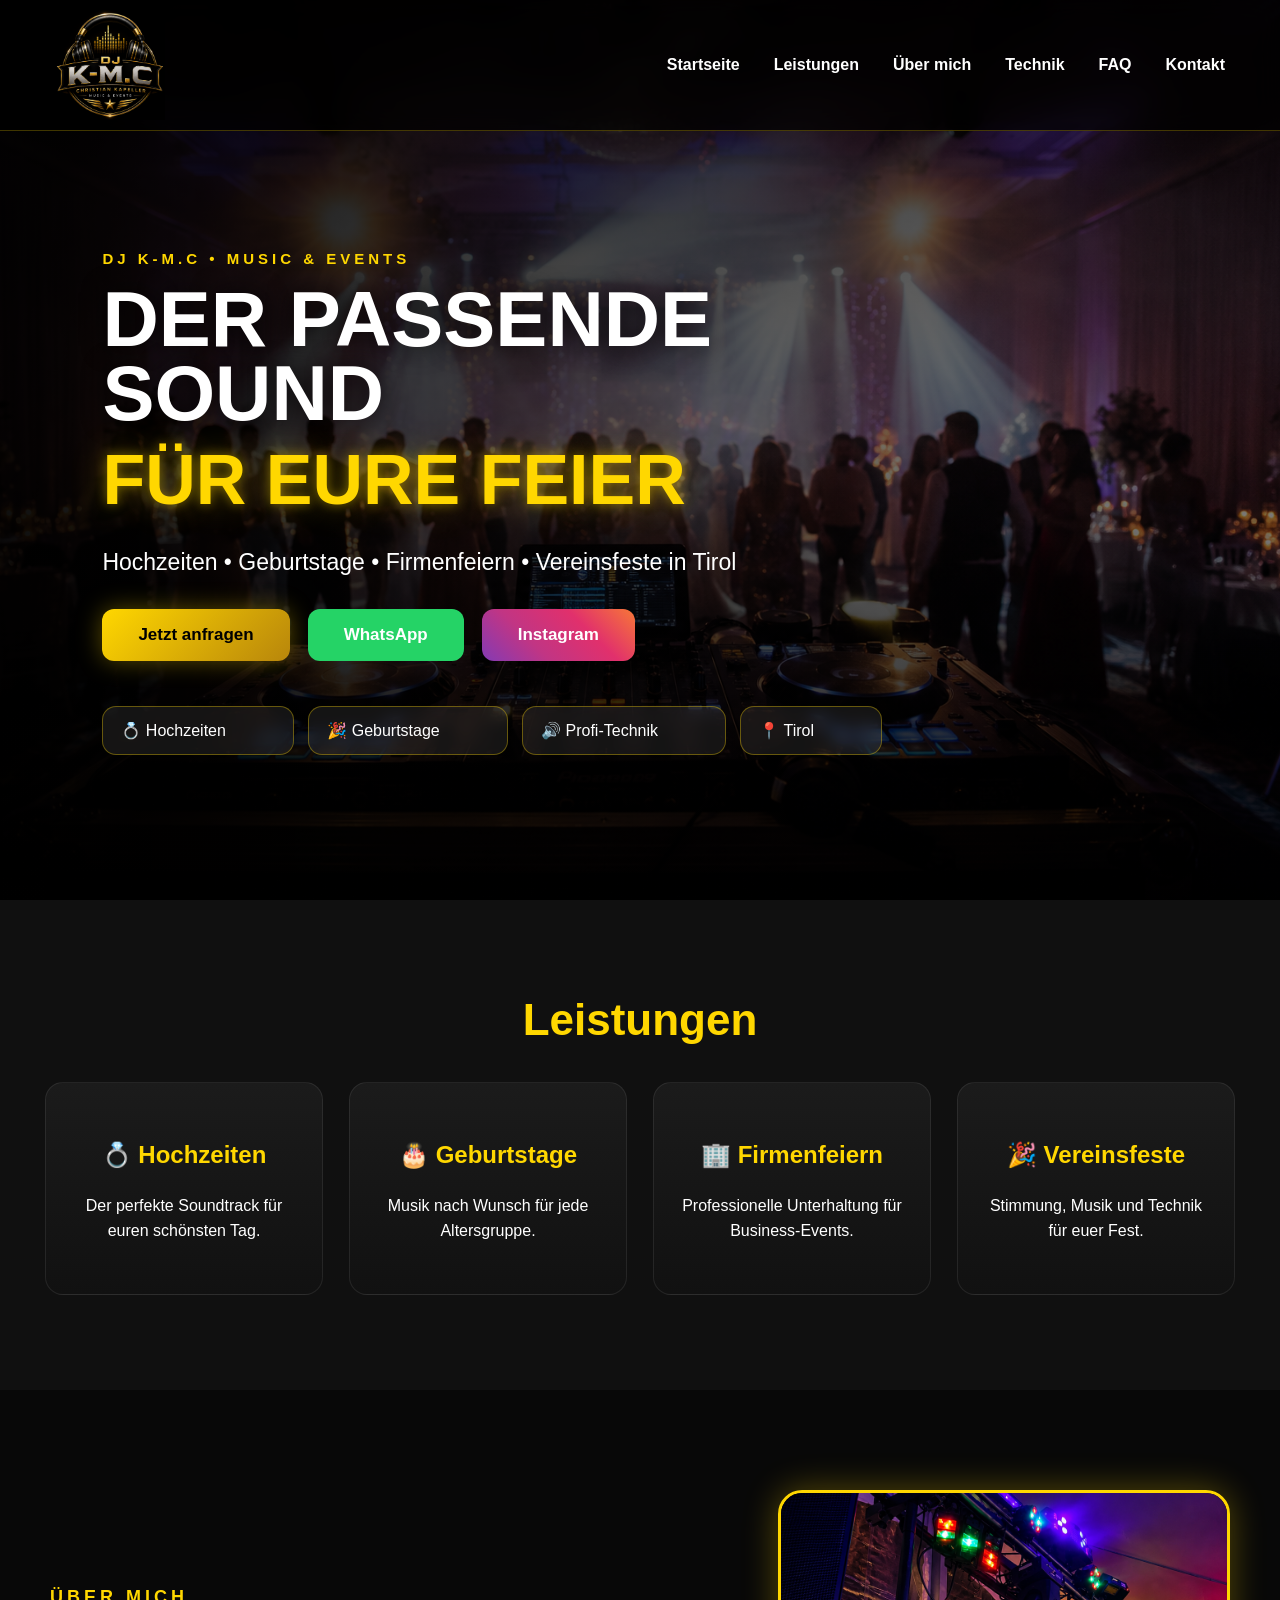
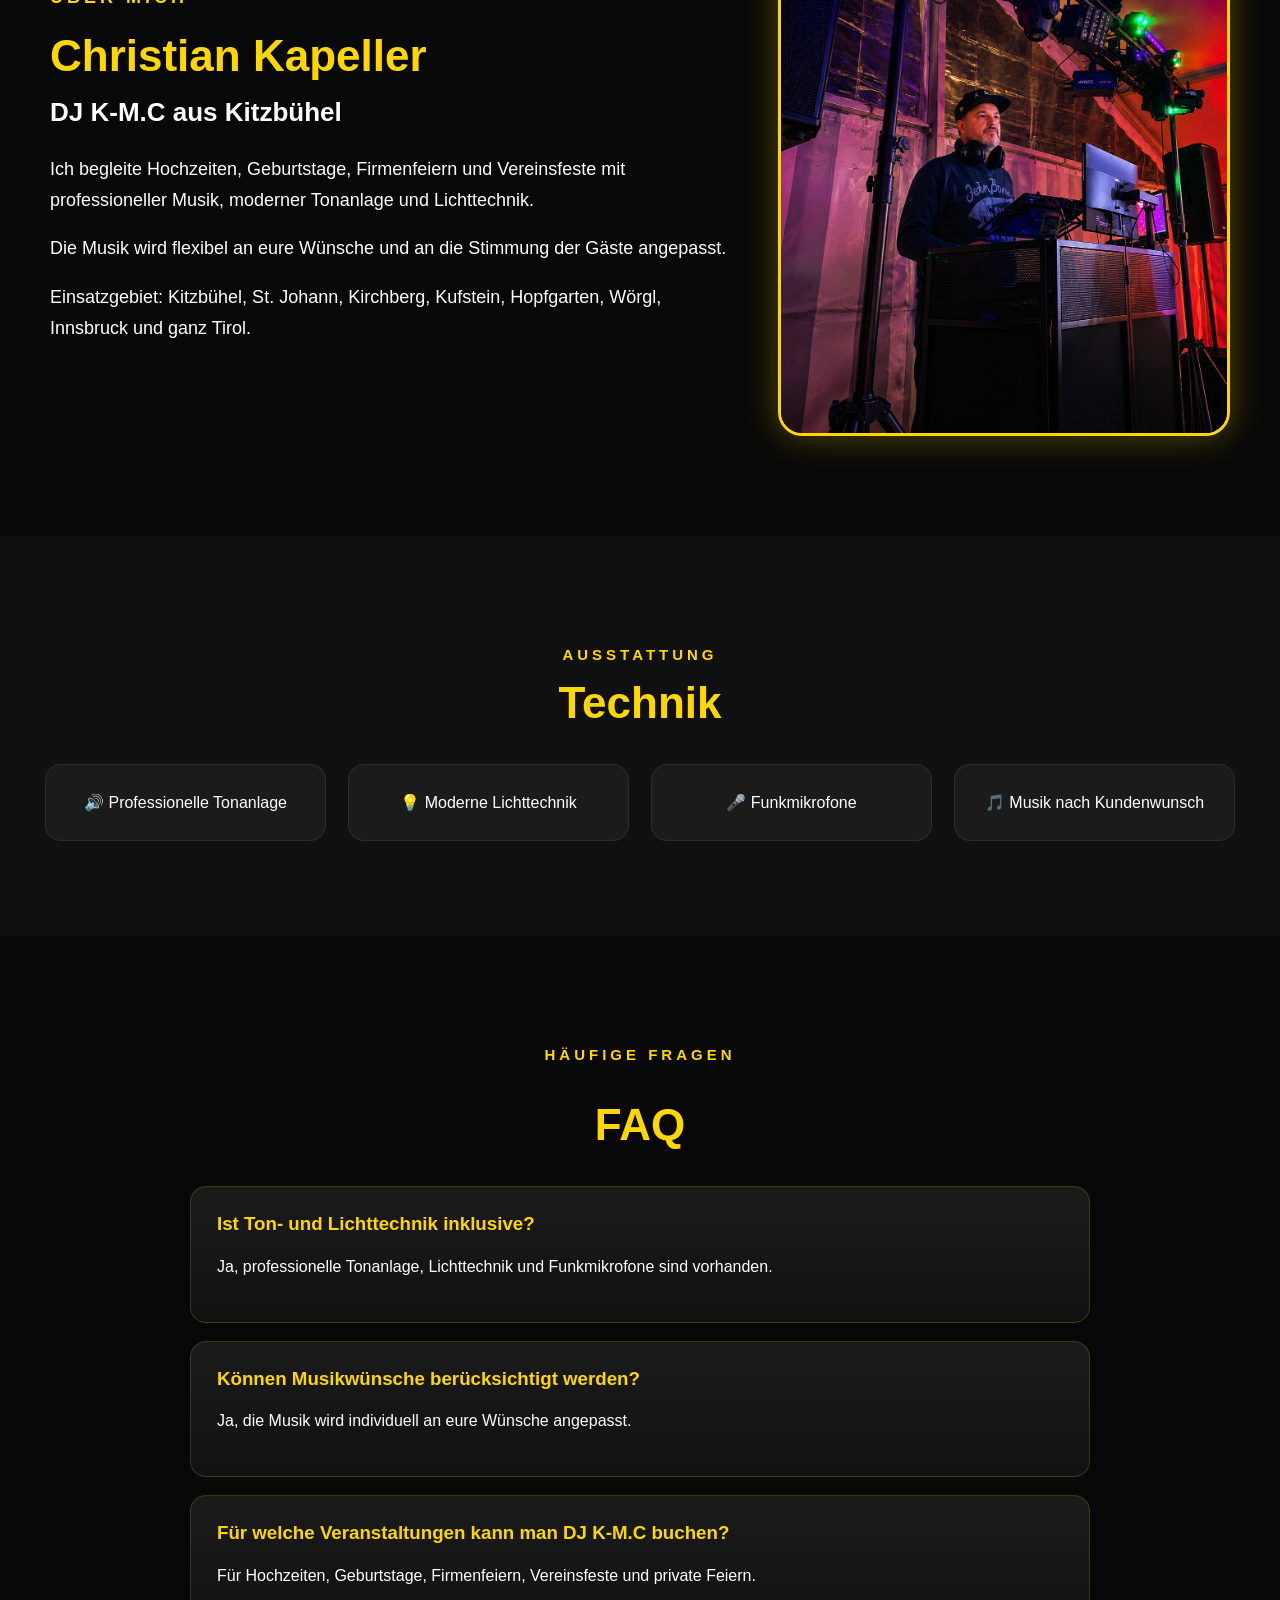
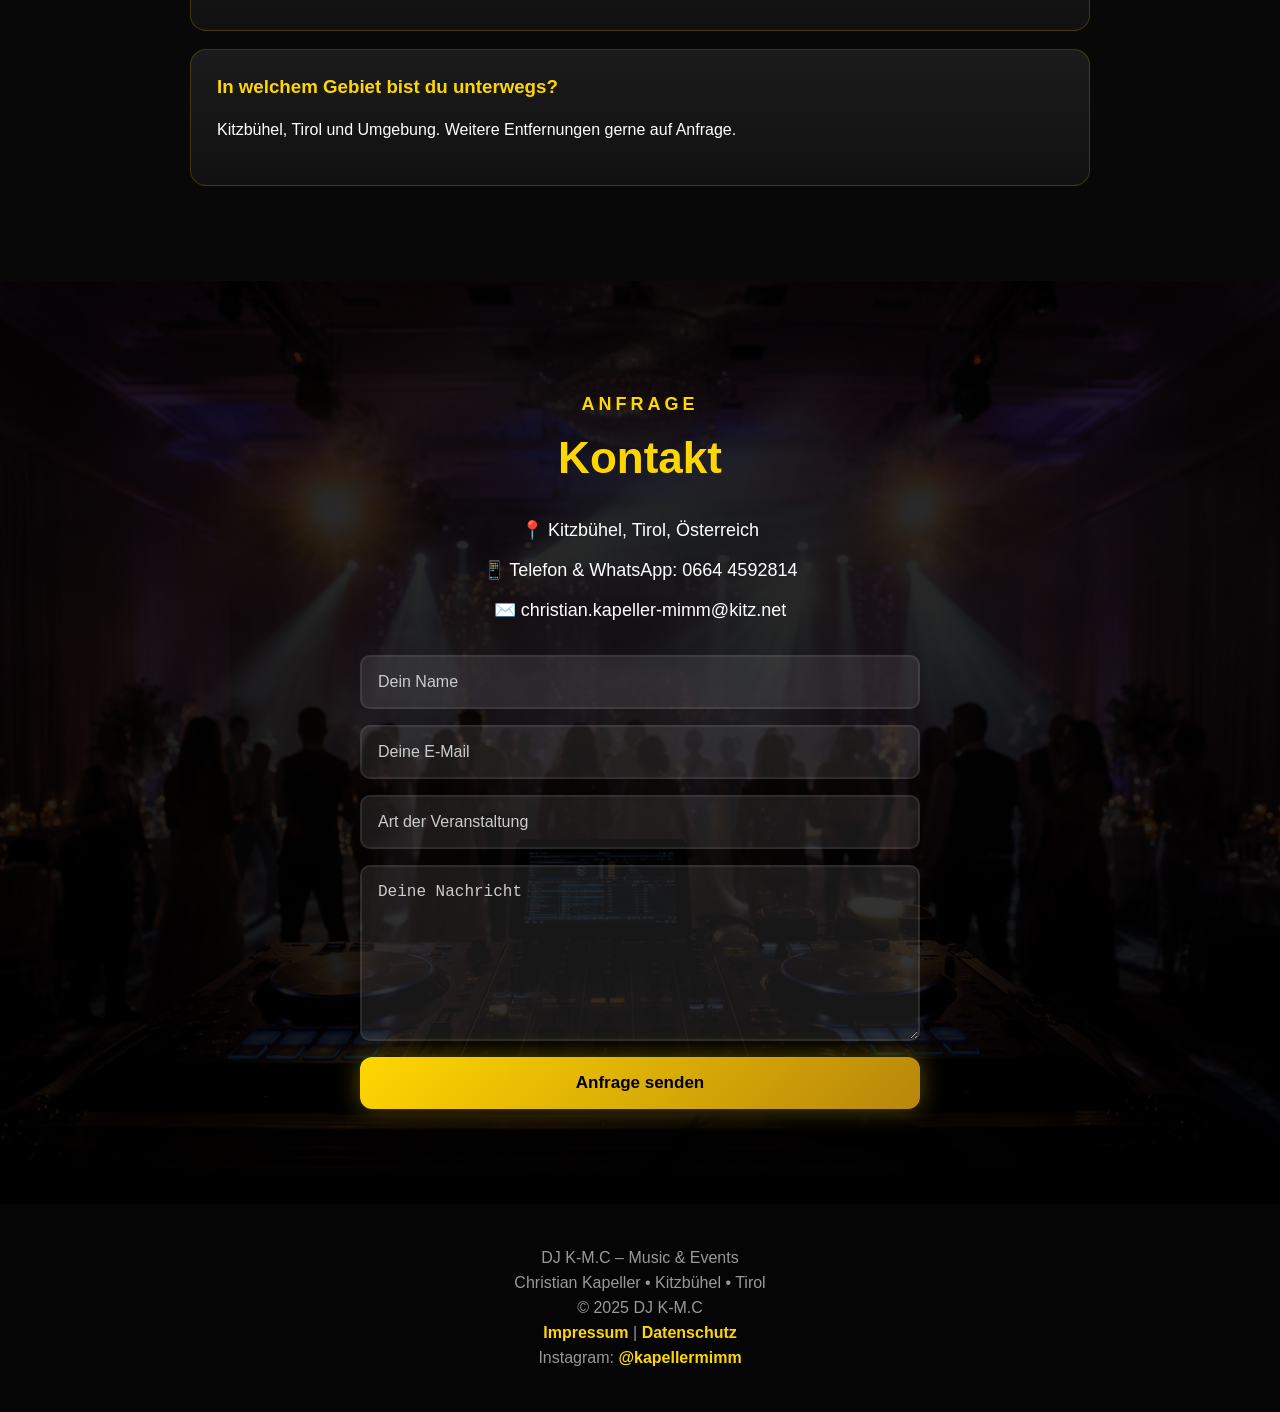
==== commit ba110a0f: "Add files via upload" ====
--- a/index.html
+++ b/index.html
@@ -1,27 +1,24 @@
 <!DOCTYPE html>
 <html lang="de">
-
 <head>
 <meta charset="UTF-8">
 <meta name="viewport" content="width=device-width, initial-scale=1.0">
 
-<title>DJ K.M.C | Hochzeits DJ, Geburtstags DJ & Event DJ in Tirol</title>
-
-<meta name="description" content="DJ K.M.C aus Kitzbühel in Tirol. Professioneller DJ für Hochzeiten, Geburtstage, Firmenfeiern und Vereinsfeste mit Tonanlage, Lichttechnik und Musik nach Kundenwunsch.">
-
-<meta name="keywords" content="DJ KMC, DJ Kitzbühel, DJ Tirol, Hochzeits DJ Tirol, Hochzeits DJ Kitzbühel, Geburtstags DJ Tirol, Event DJ Tirol, Firmenfeier DJ, Vereinsfest DJ">
-
+<title>DJ K-M.C | Hochzeits DJ, Geburtstags DJ & Event DJ in Tirol</title>
+<meta name="description" content="DJ K-M.C aus Kitzbühel in Tirol. Professioneller DJ für Hochzeiten, Geburtstage, Firmenfeiern und Vereinsfeste mit Tonanlage, Lichttechnik und Musik nach Kundenwunsch.">
+<meta name="keywords" content="DJ KMC, DJ K-M.C, DJ Kitzbühel, DJ Tirol, Hochzeits DJ Tirol, Event DJ Tirol, Firmenfeier DJ">
 <meta name="author" content="Christian Kapeller">
 <meta name="robots" content="index, follow">
 
-<meta property="og:title" content="DJ K.M.C | DJ für Hochzeiten, Geburtstage & Firmenfeiern in Tirol">
-<meta property="og:description" content="Professioneller DJ aus Kitzbühel für Hochzeiten, Geburtstage, Firmenfeiern und Vereinsfeste.">
+<meta property="og:title" content="DJ K-M.C | Music & Events in Tirol">
+<meta property="og:description" content="Professioneller DJ aus Kitzbühel für Hochzeiten, Geburtstage, Firmenfeiern und Events.">
 <meta property="og:image" content="https://lukap13588-max.github.io/DJ-KMC-Website/logo.png">
 <meta property="og:type" content="website">
 <meta property="og:url" content="https://lukap13588-max.github.io/DJ-KMC-Website/">
 
 <link rel="canonical" href="https://lukap13588-max.github.io/DJ-KMC-Website/">
 <link rel="stylesheet" href="style.css">
+<link rel="icon" type="image/png" href="favicon.png">
 </head>
 
 <body>
@@ -35,83 +32,102 @@
         <li><a href="#start">Startseite</a></li>
         <li><a href="#leistungen">Leistungen</a></li>
         <li><a href="#ueber">Über mich</a></li>
-        <li><a href="#technik">Technik</a></li>
-        <li><a href="#kontakt">Kontakt</a></li>
+       <li><a href="#technik">Technik</a></li>
+<li><a href="#faq">FAQ</a></li>
+<li><a href="#kontakt">Kontakt</a></li>
     </ul>
 </nav>
 
 <section class="hero" id="start">
-    <h1>DJ für Hochzeiten, Geburtstage & Firmenfeiern in Tirol</h1>
-    <h2>Die passende Musik für euren besonderen Tag</h2>
-
-    <p class="subtitle">DJ K.M.C – Christian Kapeller</p>
-
-    <p>
-        Hochzeiten • Geburtstage • Firmenfeiern • Vereinsfeste
-    </p>
-
-    <div class="buttons">
-        <a href="#kontakt"><button class="gold">Jetzt anfragen</button></a>
-
-        <a href="https://wa.me/436644592814" target="_blank">
-            <button class="whatsapp">WhatsApp</button>
-        </a>
+    <div class="hero-content">
+        <p class="hero-small">DJ K-M.C • Music & Events</p>
+
+        <h1>Der passende Sound</h1>
+        <h2>für eure Feier</h2>
+
+        <p class="hero-text">
+            Hochzeiten • Geburtstage • Firmenfeiern • Vereinsfeste in Tirol
+        </p>
+
+   <div class="buttons">
+
+    <a href="#kontakt">
+        <button class="gold">Jetzt anfragen</button>
+    </a>
+
+    <a href="https://wa.me/436644592814" target="_blank">
+        <button class="whatsapp">WhatsApp</button>
+    </a>
+
+    <a href="https://www.instagram.com/kapellermimm" target="_blank">
+        <button class="instagram">Instagram</button>
+    </a>
+
+</div>
+
+        <div class="hero-badges">
+            <span>💍 Hochzeiten</span>
+            <span>🎉 Geburtstage</span>
+            <span>🔊 Profi-Technik</span>
+            <span>📍 Tirol</span>
+        </div>
     </div>
 </section>
 
 <section class="services" id="leistungen">
-    <div class="card">
-        <h3>💍 Hochzeiten</h3>
-        <p>Professionelle Musik für euren schönsten Tag in Tirol.</p>
-    </div>
-
-    <div class="card">
-        <h3>🎂 Geburtstage</h3>
-        <p>Die passende Musik für jede Altersgruppe und jede Stimmung.</p>
-    </div>
-
-    <div class="card">
-        <h3>🏢 Firmenfeiern</h3>
-        <p>Professionelle Unterhaltung für Firmenfeiern und Events.</p>
-    </div>
-
-    <div class="card">
-        <h3>🎉 Vereinsfeste</h3>
-        <p>Musik, Stimmung und Unterhaltung bis zum Schluss.</p>
+    <h2>Leistungen</h2>
+
+    <div class="service-grid">
+        <div class="card">
+            <h3>💍 Hochzeiten</h3>
+            <p>Der perfekte Soundtrack für euren schönsten Tag.</p>
+        </div>
+
+        <div class="card">
+            <h3>🎂 Geburtstage</h3>
+            <p>Musik nach Wunsch für jede Altersgruppe.</p>
+        </div>
+
+        <div class="card">
+            <h3>🏢 Firmenfeiern</h3>
+            <p>Professionelle Unterhaltung für Business-Events.</p>
+        </div>
+
+        <div class="card">
+            <h3>🎉 Vereinsfeste</h3>
+            <p>Stimmung, Musik und Technik für euer Fest.</p>
+        </div>
     </div>
 </section>
 
 <section class="about" id="ueber">
     <div class="about-text">
-        <h2>Über mich</h2>
+        <p class="section-small">Über mich</p>
+        <h2>Christian Kapeller</h2>
+        <h3>DJ K-M.C aus Kitzbühel</h3>
 
         <p>
-            Hallo, ich bin Christian Kapeller aus Kitzbühel in Tirol.
+            Ich begleite Hochzeiten, Geburtstage, Firmenfeiern und Vereinsfeste
+            mit professioneller Musik, moderner Tonanlage und Lichttechnik.
         </p>
 
         <p>
-            Als DJ K.M.C begleite ich Hochzeiten, Geburtstage,
-            Firmenfeiern und Vereinsfeste mit professioneller Musik,
-            Tonanlage und Lichttechnik.
+            Die Musik wird flexibel an eure Wünsche und an die Stimmung der Gäste angepasst.
         </p>
 
         <p>
-            Ich spiele Musik nach Kundenwunsch und passe mich flexibel
-            an die Stimmung der Gäste an.
-        </p>
-
-        <p>
-            Ich begleite Veranstaltungen in Kitzbühel, St. Johann in Tirol,
-            Kirchberg, Kufstein, Hopfgarten, Wörgl, Innsbruck und ganz Tirol.
+            Einsatzgebiet: Kitzbühel, St. Johann, Kirchberg, Kufstein, Hopfgarten,
+            Wörgl, Innsbruck und ganz Tirol.
         </p>
     </div>
 
     <div class="about-photo">
-        <img src="christian.jpg" alt="Christian Kapeller DJ K.M.C aus Kitzbühel Tirol">
+        <img src="christian.jpg" alt="Christian Kapeller DJ K-M.C aus Kitzbühel Tirol">
     </div>
 </section>
 
 <section class="technik" id="technik">
+    <p class="section-small">Ausstattung</p>
     <h2>Technik</h2>
 
     <div class="technik-box">
@@ -121,8 +137,36 @@
         <div>🎵 Musik nach Kundenwunsch</div>
     </div>
 </section>
-
+<section class="faq" id="faq">
+    <p class="section-small">Häufige Fragen</p>
+    <h2>FAQ</h2>
+
+    <div class="faq-box">
+
+        <div class="faq-item">
+            <h3>Ist Ton- und Lichttechnik inklusive?</h3>
+            <p>Ja, professionelle Tonanlage, Lichttechnik und Funkmikrofone sind vorhanden.</p>
+        </div>
+
+        <div class="faq-item">
+            <h3>Können Musikwünsche berücksichtigt werden?</h3>
+            <p>Ja, die Musik wird individuell an eure Wünsche angepasst.</p>
+        </div>
+
+        <div class="faq-item">
+            <h3>Für welche Veranstaltungen kann man DJ K-M.C buchen?</h3>
+            <p>Für Hochzeiten, Geburtstage, Firmenfeiern, Vereinsfeste und private Feiern.</p>
+        </div>
+
+        <div class="faq-item">
+            <h3>In welchem Gebiet bist du unterwegs?</h3>
+            <p>Kitzbühel, Tirol und Umgebung. Weitere Entfernungen gerne auf Anfrage.</p>
+        </div>
+
+    </div>
+</section>
 <section class="kontakt" id="kontakt">
+    <p class="section-small">Anfrage</p>
     <h2>Kontakt</h2>
 
     <p>📍 Kitzbühel, Tirol, Österreich</p>
@@ -130,7 +174,7 @@
     <p>✉️ christian.kapeller-mimm@kitz.net</p>
 
     <form action="https://formsubmit.co/christian.kapeller-mimm@kitz.net" method="POST">
-        <input type="hidden" name="_subject" value="Neue Anfrage über DJ K.M.C Website">
+        <input type="hidden" name="_subject" value="Neue Anfrage über DJ K-M.C Website">
         <input type="hidden" name="_captcha" value="false">
         <input type="hidden" name="_next" value="https://lukap13588-max.github.io/DJ-KMC-Website/">
 
@@ -144,13 +188,21 @@
 </section>
 
 <footer>
-    <p>DJ K.M.C – Music & Events</p>
+    <p>DJ K-M.C – Music & Events</p>
     <p>Christian Kapeller • Kitzbühel • Tirol</p>
-    <p>© 2025 DJ K.M.C</p>
+    <p>© 2025 DJ K-M.C</p>
+
     <p>
         <a href="impressum.html">Impressum</a> |
         <a href="datenschutz.html">Datenschutz</a>
     </p>
+
+    <p>
+        Instagram:
+        <a href="https://www.instagram.com/kapellermimm" target="_blank">
+            @kapellermimm
+        </a>
+    </p>
 </footer>
 
 </body>
--- a/style.css
+++ b/style.css
@@ -4,26 +4,27 @@
 
 body {
     margin: 0;
-    background: #0a0a0a;
+    background: #080808;
     color: white;
     font-family: Arial, sans-serif;
 }
 
 nav {
-    background: rgba(0,0,0,0.75);
-    backdrop-filter: blur(12px);
+    background: rgba(0,0,0,0.72);
+    backdrop-filter: blur(14px);
     display: flex;
     justify-content: space-between;
     align-items: center;
-    padding: 8px 50px;
+    padding: 10px 55px;
     position: fixed;
     width: 100%;
     box-sizing: border-box;
     z-index: 1000;
+    border-bottom: 1px solid rgba(255,215,0,0.25);
 }
 
 .logo img {
-    height: 120px;
+    height: 110px;
     width: auto;
     display: block;
 }
@@ -31,7 +32,7 @@
 ul {
     list-style: none;
     display: flex;
-    gap: 30px;
+    gap: 34px;
     margin: 0;
     padding: 0;
 }
@@ -40,10 +41,11 @@
     color: white;
     text-decoration: none;
     transition: 0.3s;
+    font-weight: 600;
 }
 
 a:hover {
-    color: gold;
+    color: #FFD700;
 }
 
 .hero {
@@ -51,70 +53,72 @@
     min-height: 100vh;
     background: url("hero.jpg") center center/cover no-repeat;
     display: flex;
-    flex-direction: column;
-    justify-content: center;
     align-items: center;
-    text-align: center;
+    padding: 150px 8% 60px;
+    box-sizing: border-box;
     overflow: hidden;
-    padding: 140px 20px 20px;
 }
 
 .hero::before {
     content: "";
     position: absolute;
     inset: 0;
-    background: linear-gradient(
-        rgba(0,0,0,0.78),
-        rgba(0,0,0,0.45),
-        rgba(0,0,0,0.85)
-    );
-}
-
-.hero * {
+    background:
+        linear-gradient(90deg, rgba(0,0,0,0.92), rgba(0,0,0,0.55), rgba(0,0,0,0.35)),
+        linear-gradient(180deg, rgba(0,0,0,0.65), rgba(0,0,0,0.15), rgba(0,0,0,0.85));
+}
+
+.hero-content {
     position: relative;
     z-index: 2;
+    max-width: 780px;
+}
+
+.hero-small,
+.section-small {
+    color: #FFD700;
+    letter-spacing: 4px;
+    text-transform: uppercase;
+    font-weight: bold;
+    font-size: 15px;
 }
 
 .hero h1 {
-    color: #FFD700;
+    font-size: 78px;
+    line-height: 0.95;
+    margin: 10px 0;
+    text-transform: uppercase;
+    color: white;
+    text-shadow: 0 0 25px rgba(0,0,0,0.8);
+}
+
+.hero h2 {
     font-size: 70px;
+    margin: 0 0 25px;
+    color: #FFD700;
     text-transform: uppercase;
-    letter-spacing: 3px;
-    margin-bottom: 10px;
     text-shadow:
-        0 0 10px rgba(255,215,0,.5),
-        0 0 25px rgba(255,215,0,.4),
-        0 0 40px rgba(255,215,0,.3);
-}
-
-.hero h2 {
-    font-size: 42px;
-    margin-top: 0;
-    margin-bottom: 25px;
-}
-
-.subtitle {
-    color: #FFD700;
-    font-size: 24px;
-    font-weight: bold;
-}
-
-.hero p {
-    font-size: 22px;
+        0 0 12px rgba(255,215,0,.45),
+        0 0 35px rgba(255,215,0,.3);
+}
+
+.hero-text {
+    font-size: 23px;
     line-height: 1.5;
+    max-width: 680px;
 }
 
 .buttons {
     display: flex;
-    gap: 20px;
-    margin-top: 20px;
+    gap: 18px;
+    margin-top: 30px;
 }
 
 button {
     border: none;
-    padding: 15px 35px;
-    border-radius: 10px;
-    font-size: 18px;
+    padding: 16px 36px;
+    border-radius: 12px;
+    font-size: 17px;
     cursor: pointer;
     font-weight: bold;
     transition: 0.3s;
@@ -125,74 +129,117 @@
 }
 
 .gold {
-    background: #FFD700;
+    background: linear-gradient(135deg, #FFD700, #b8860b);
     color: black;
-    box-shadow: 0 0 20px rgba(255,215,0,0.35);
+    box-shadow: 0 0 24px rgba(255,215,0,0.35);
 }
 
 .gold:hover {
-    box-shadow: 0 0 30px rgba(255,215,0,0.65);
+    box-shadow: 0 0 35px rgba(255,215,0,0.65);
 }
 
 .whatsapp {
     background: #25D366;
     color: white;
 }
-
-.services {
+.instagram {
+    background: linear-gradient(
+        45deg,
+        #833AB4,
+        #C13584,
+        #E1306C,
+        #F77737
+    );
+    color: white;
+}
+.hero-badges {
+    margin-top: 45px;
     display: grid;
-    grid-template-columns: repeat(auto-fit,minmax(250px,1fr));
-    gap: 25px;
-    padding: 90px 40px;
-    background: #111;
-}
-
-.card {
-    background: #1b1b1b;
-    padding: 30px;
-    border-radius: 15px;
+    grid-template-columns: repeat(4, auto);
+    gap: 14px;
+}
+
+.hero-badges span {
+    background: rgba(255,255,255,0.08);
+    border: 1px solid rgba(255,215,0,0.35);
+    padding: 14px 18px;
+    border-radius: 14px;
+    backdrop-filter: blur(8px);
+    color: white;
+}
+
+.services,
+.technik {
+    padding: 95px 45px;
+    background: #101010;
     text-align: center;
-    transition: 0.4s;
-    border: 1px solid transparent;
-}
-
-.card:hover {
-    transform: translateY(-8px);
-    border-color: gold;
-    box-shadow: 0 0 20px rgba(255,215,0,0.25);
-}
-
-.card h3 {
-    color: gold;
-}
-
-.about {
-    padding: 90px 40px;
-    display: grid;
-    grid-template-columns: 1.3fr 1fr;
-    gap: 40px;
-    align-items: center;
-    background: #0a0a0a;
-}
-
+}
+
+.services h2,
 .about h2,
 .technik h2,
 .kontakt h2 {
-    color: gold;
-    font-size: 40px;
+    color: #FFD700;
+    font-size: 44px;
+    margin-top: 0;
+}
+
+.service-grid {
+    display: grid;
+    grid-template-columns: repeat(auto-fit,minmax(240px,1fr));
+    gap: 26px;
+    margin-top: 35px;
+}
+
+.card {
+    background: linear-gradient(180deg, #1b1b1b, #111);
+    padding: 34px 26px;
+    border-radius: 18px;
+    text-align: center;
+    transition: 0.4s;
+    border: 1px solid rgba(255,255,255,0.08);
+}
+
+.card:hover {
+    transform: translateY(-8px);
+    border-color: #FFD700;
+    box-shadow: 0 0 25px rgba(255,215,0,0.22);
+}
+
+.card h3 {
+    color: #FFD700;
+    font-size: 24px;
+}
+
+.card p {
+    line-height: 1.6;
+}
+
+.about {
+    padding: 100px 50px;
+    display: grid;
+    grid-template-columns: 1.2fr 0.8fr;
+    gap: 50px;
+    align-items: center;
+    background: #080808;
+}
+
+.about h3 {
+    font-size: 26px;
+    margin-top: -20px;
 }
 
 .about p {
     font-size: 18px;
-    line-height: 1.6;
+    line-height: 1.7;
 }
 
 .about-photo {
-    height: 520px;
+    height: 540px;
     overflow: hidden;
-    border-radius: 20px;
-    border: 3px solid gold;
-    box-shadow: 0 0 30px rgba(255,215,0,0.35);
+    border-radius: 24px;
+    border: 3px solid #FFD700;
+    box-shadow: 0 0 35px rgba(255,215,0,0.32);
 }
 
 .about-photo img {
@@ -201,27 +248,26 @@
     object-fit: cover;
 }
 
-.technik,
-.kontakt {
-    padding: 90px 40px;
-    text-align: center;
-}
-
-.technik {
-    background: #111;
-}
-
 .technik-box {
     display: grid;
-    grid-template-columns: repeat(auto-fit,minmax(250px,1fr));
-    gap: 20px;
-    margin-top: 30px;
+    grid-template-columns: repeat(auto-fit,minmax(230px,1fr));
+    gap: 22px;
+    margin-top: 35px;
 }
 
 .technik-box div {
     background: #1b1b1b;
-    padding: 25px;
-    border-radius: 15px;
+    padding: 28px;
+    border-radius: 16px;
+    border: 1px solid rgba(255,255,255,0.08);
+}
+
+.kontakt {
+    padding: 95px 40px;
+    text-align: center;
+    background:
+        linear-gradient(rgba(0,0,0,.82), rgba(0,0,0,.9)),
+        url("hero.jpg") center center/cover no-repeat;
 }
 
 .kontakt p {
@@ -229,45 +275,87 @@
 }
 
 form {
-    max-width: 550px;
-    margin: 30px auto 0;
+    max-width: 560px;
+    margin: 34px auto 0;
     display: flex;
     flex-direction: column;
-    gap: 15px;
+    gap: 16px;
 }
 
 input,
 textarea {
-    padding: 15px;
-    border-radius: 8px;
-    border: 2px solid transparent;
-    background: #1b1b1b;
+    padding: 16px;
+    border-radius: 10px;
+    border: 2px solid rgba(255,255,255,0.08);
+    background: rgba(255,255,255,0.09);
     color: white;
     font-size: 16px;
+}
+
+input::placeholder,
+textarea::placeholder {
+    color: #ccc;
 }
 
 input:focus,
 textarea:focus {
-    border-color: gold;
+    border-color: #FFD700;
     outline: none;
 }
 
 textarea {
-    height: 130px;
+    height: 140px;
 }
 
 footer {
     background: #050505;
     text-align: center;
-    padding: 35px;
+    padding: 38px;
     color: #999;
 }
 
 footer p {
-    margin: 6px;
-}
-
-@media (max-width: 800px) {
+    margin: 7px;
+}
+
+footer a {
+    color: #FFD700;
+}
+.faq {
+    padding: 95px 40px;
+    background: #080808;
+    text-align: center;
+}
+
+.faq h2 {
+    color: #FFD700;
+    font-size: 44px;
+}
+
+.faq-box {
+    max-width: 900px;
+    margin: 35px auto 0;
+    display: grid;
+    gap: 18px;
+}
+
+.faq-item {
+    background: linear-gradient(180deg,#1b1b1b,#111);
+    border: 1px solid rgba(255,215,0,0.18);
+    border-radius: 16px;
+    padding: 26px;
+    text-align: left;
+}
+
+.faq-item h3 {
+    color: #FFD700;
+    margin-top: 0;
+}
+
+.faq-item p {
+    line-height: 1.6;
+}
+@media (max-width: 850px) {
     nav {
         flex-direction: column;
         gap: 10px;
@@ -275,33 +363,40 @@
     }
 
     .logo img {
-        height: 85px;
+        height: 82px;
     }
 
     ul {
         flex-wrap: wrap;
         justify-content: center;
-        gap: 15px;
+        gap: 14px;
+        font-size: 14px;
     }
 
     .hero {
-        padding-top: 170px;
+        padding: 190px 25px 60px;
+        text-align: center;
+        justify-content: center;
     }
 
     .hero h1 {
-        font-size: 38px;
+        font-size: 42px;
     }
 
     .hero h2 {
-        font-size: 26px;
-    }
-
-    .hero p {
-        font-size: 17px;
+        font-size: 40px;
+    }
+
+    .hero-text {
+        font-size: 18px;
     }
 
     .buttons {
         flex-direction: column;
+    }
+
+    .hero-badges {
+        grid-template-columns: 1fr 1fr;
     }
 
     .about {
@@ -310,6 +405,6 @@
     }
 
     .about-photo {
-        height: 400px;
+        height: 420px;
     }
 }
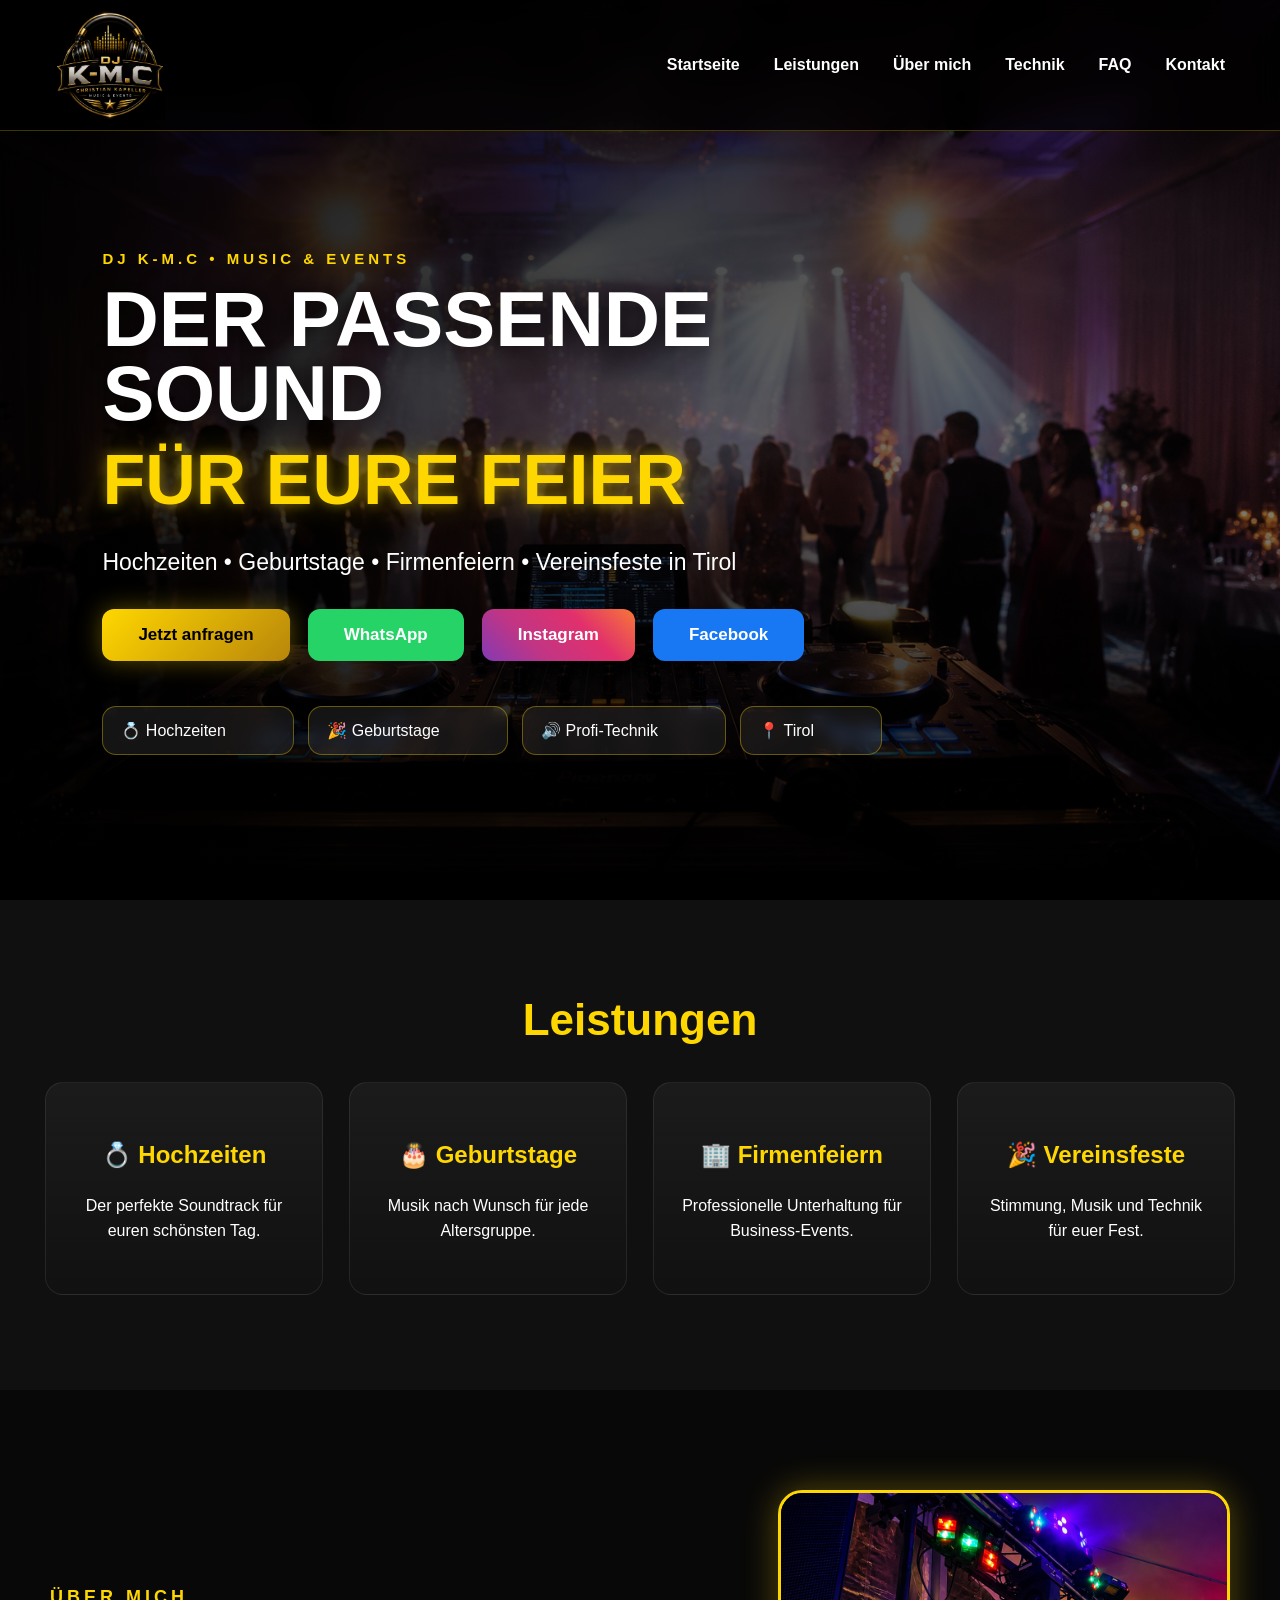
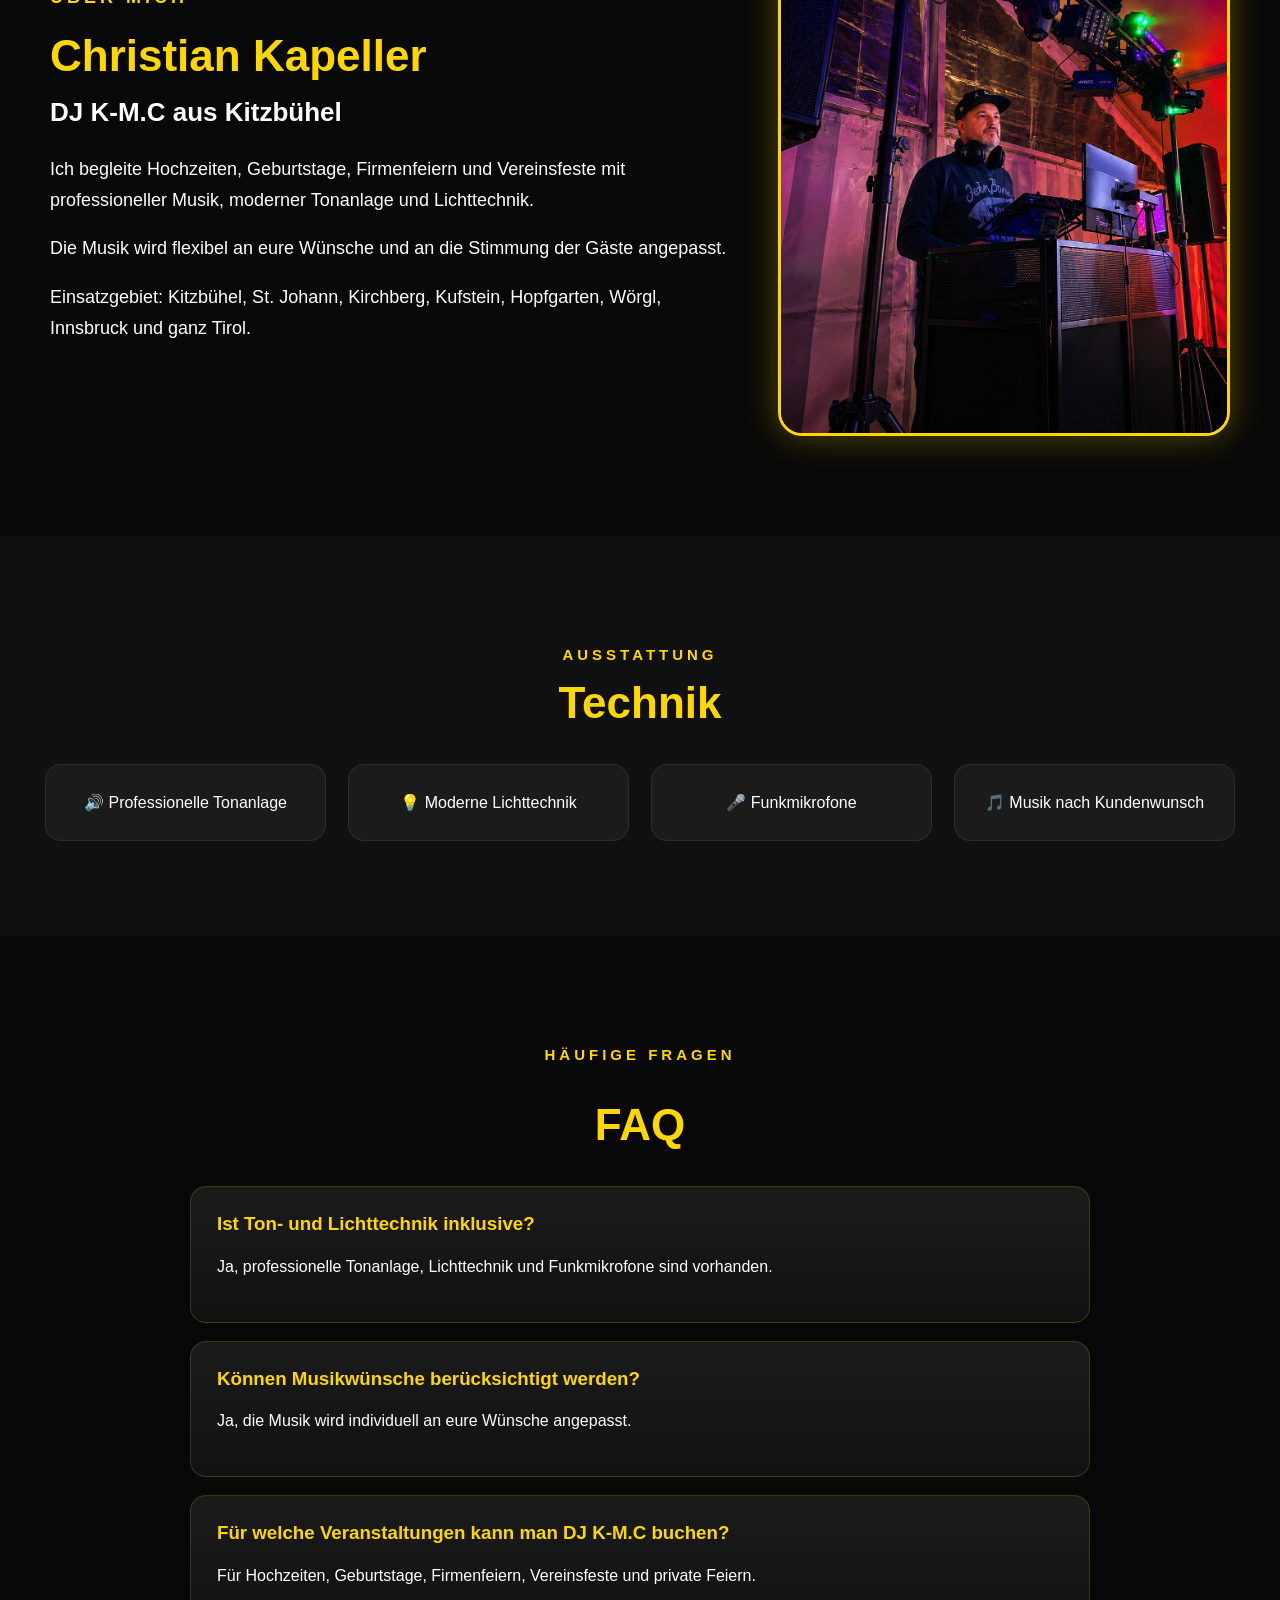
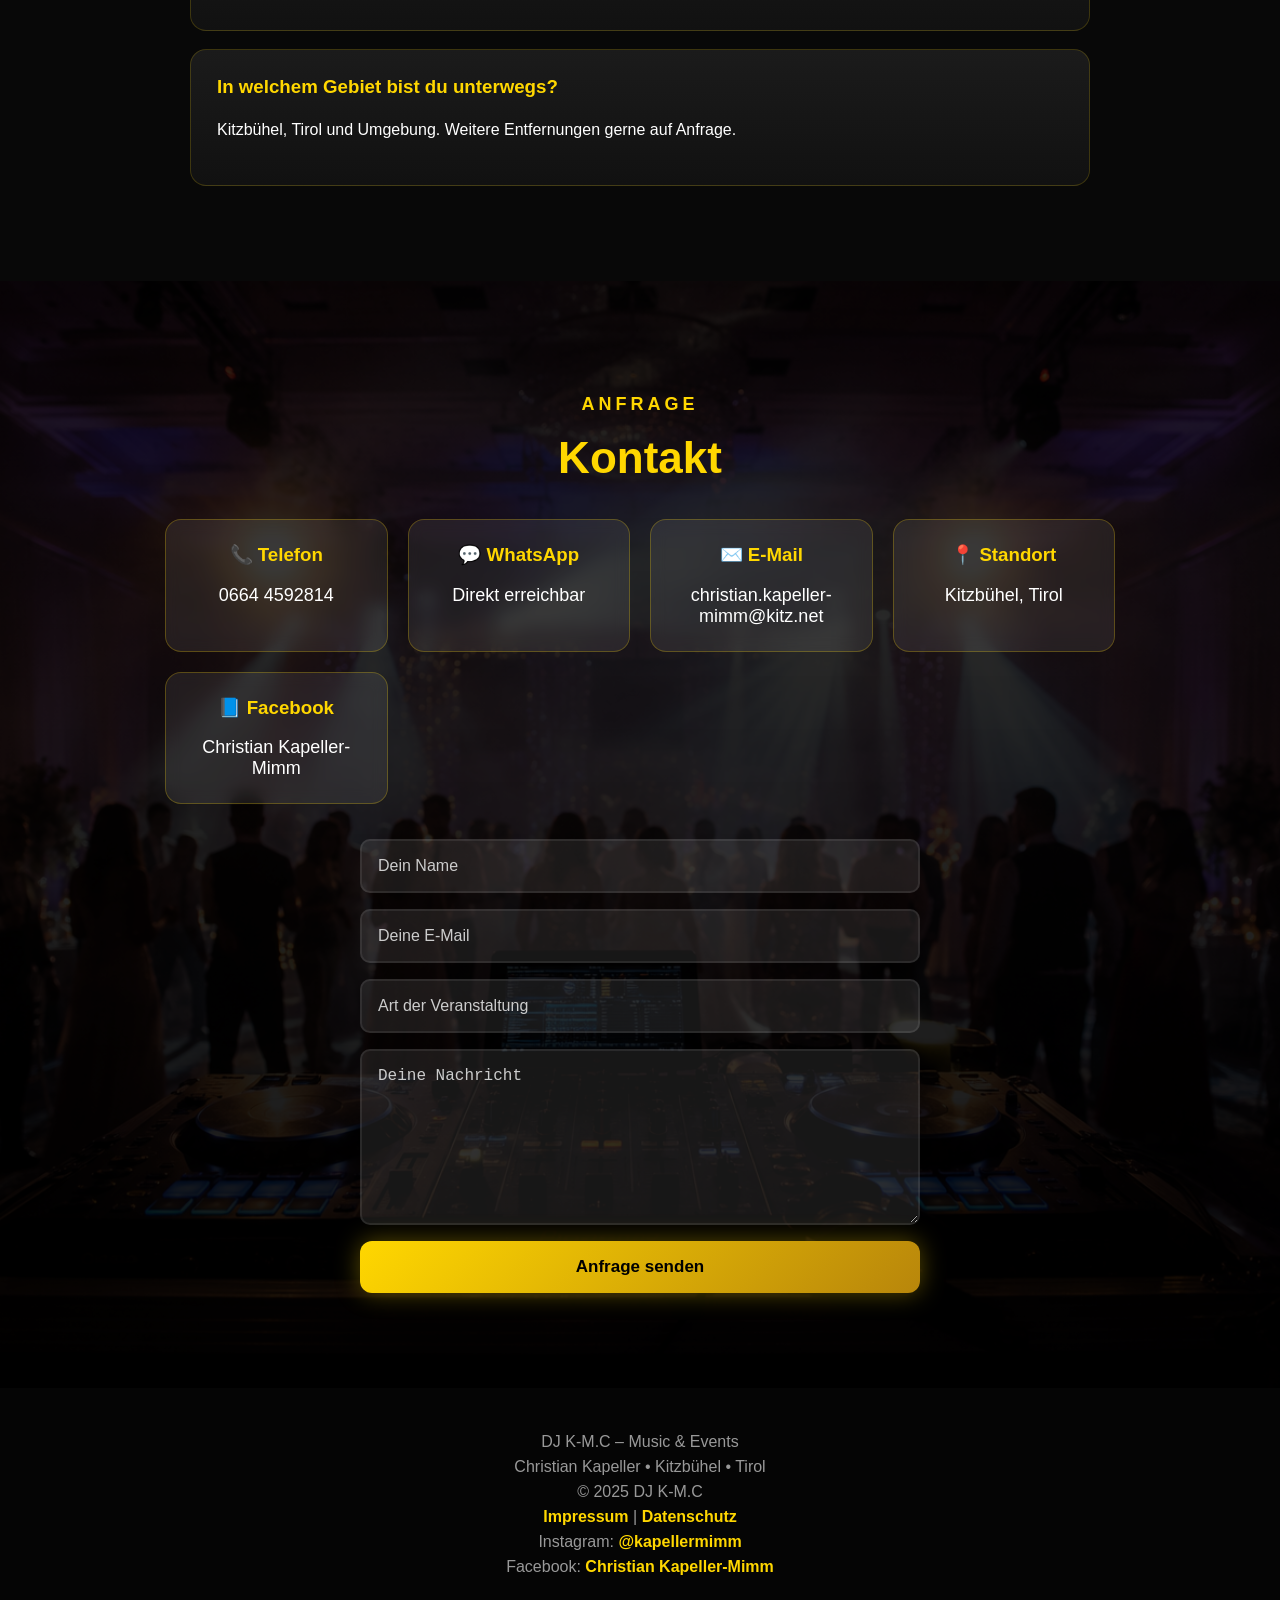
==== commit c3087a19: "Add files via upload" ====
--- a/index.html
+++ b/index.html
@@ -62,7 +62,10 @@
     <a href="https://www.instagram.com/kapellermimm" target="_blank">
         <button class="instagram">Instagram</button>
     </a>
-
+<a href="https://www.facebook.com/share/193c6WJKJg/?mibextid=wwXIfr" target="_blank">
+    <button class="facebook">Facebook</button>
+</a>
+</a>
 </div>
 
         <div class="hero-badges">
@@ -98,6 +101,7 @@
             <p>Stimmung, Musik und Technik für euer Fest.</p>
         </div>
     </div>
+
 </section>
 
 <section class="about" id="ueber">
@@ -169,9 +173,32 @@
     <p class="section-small">Anfrage</p>
     <h2>Kontakt</h2>
 
-    <p>📍 Kitzbühel, Tirol, Österreich</p>
-    <p>📱 Telefon & WhatsApp: 0664 4592814</p>
-    <p>✉️ christian.kapeller-mimm@kitz.net</p>
+    <div class="contact-cards">
+
+        <div class="contact-card">
+            <h3>📞 Telefon</h3>
+            <p>0664 4592814</p>
+        </div>
+
+        <div class="contact-card">
+            <h3>💬 WhatsApp</h3>
+            <p>Direkt erreichbar</p>
+        </div>
+
+        <div class="contact-card">
+            <h3>✉️ E-Mail</h3>
+            <p>christian.kapeller-mimm@kitz.net</p>
+        </div>
+
+        <div class="contact-card">
+            <h3>📍 Standort</h3>
+            <p>Kitzbühel, Tirol</p>
+        </div>
+<div class="contact-card">
+    <h3>📘 Facebook</h3>
+    <p>Christian Kapeller-Mimm</p>
+</div>
+    </div>
 
     <form action="https://formsubmit.co/christian.kapeller-mimm@kitz.net" method="POST">
         <input type="hidden" name="_subject" value="Neue Anfrage über DJ K-M.C Website">
@@ -203,6 +230,12 @@
             @kapellermimm
         </a>
     </p>
+<p>
+    Facebook:
+    <a href="https://www.facebook.com/share/193c6WJKJg/?mibextid=wwXIfr" target="_blank">
+        Christian Kapeller-Mimm
+    </a>
+</p>
 </footer>
 
 </body>
--- a/style.css
+++ b/style.css
@@ -152,6 +152,14 @@
     );
     color: white;
 }
+.facebook {
+    background: #1877F2;
+    color: white;
+}
+
+.facebook:hover {
+    box-shadow: 0 0 25px rgba(24,119,242,0.6);
+}
 .hero-badges {
     margin-top: 45px;
     display: grid;
@@ -355,6 +363,30 @@
 .faq-item p {
     line-height: 1.6;
 }
+.contact-cards {
+    max-width: 950px;
+    margin: 35px auto;
+    display: grid;
+    grid-template-columns: repeat(auto-fit,minmax(220px,1fr));
+    gap: 20px;
+}
+
+.contact-card {
+    background: rgba(255,255,255,0.08);
+    border: 1px solid rgba(255,215,0,0.25);
+    border-radius: 16px;
+    padding: 24px;
+    backdrop-filter: blur(8px);
+}
+
+.contact-card h3 {
+    color: #FFD700;
+    margin-top: 0;
+}
+
+.contact-card p {
+    margin-bottom: 0;
+}
 @media (max-width: 850px) {
     nav {
         flex-direction: column;
